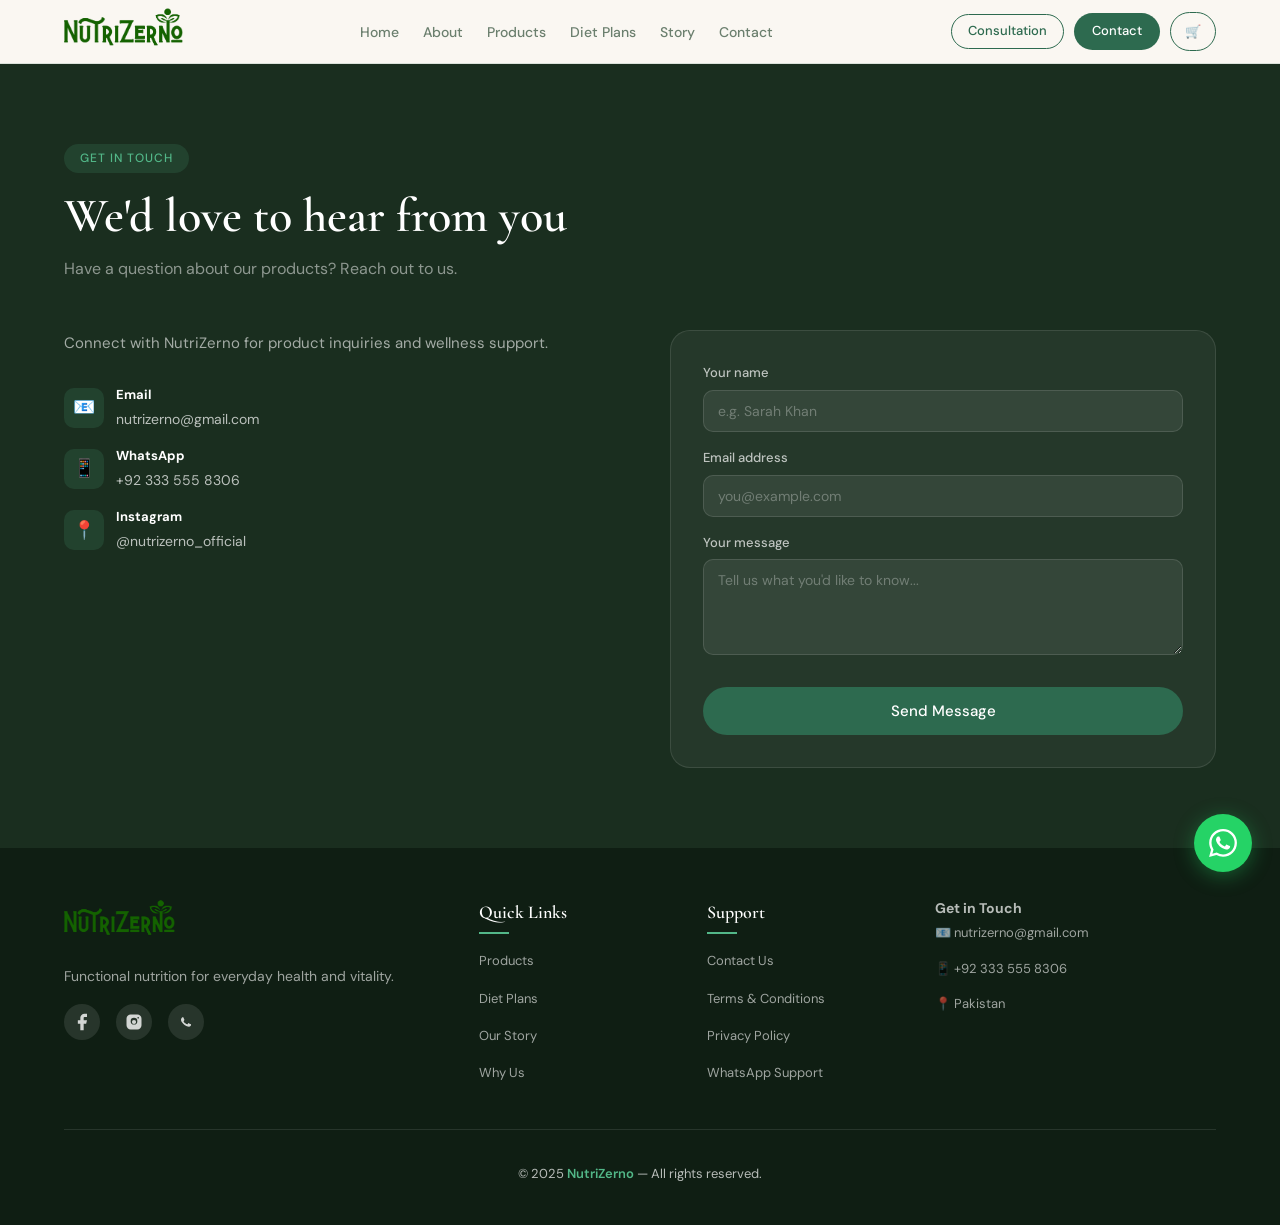
==== contact.html @ b22aeb5e "Add files via upload" ====
<!DOCTYPE html>
<html lang="en">
<head>
<meta charset="UTF-8">
<meta name="viewport" content="width=device-width, initial-scale=1.0">

<!-- Primary SEO Meta Tags -->
<title>NutriZerno | Contact Us</title>
<meta name="title" content="NutriZerno | Contact Us">
<meta name="description" content="Get in touch with NutriZerno. Reach out to Dietitian Samawat for product inquiries, diet plan consultations, and wellness support in Pakistan.">
<meta name="keywords" content="nutrizerno, Talbeena Pakistan, seed cycling Pakistan, PCOS diet plan, hormonal balance nutrition, dietitian formulated, NutriZerno, women wellness Pakistan, weight loss plan, functional foods">
<meta name="author" content="Dietitian Samawat - NutriZerno">
<meta name="robots" content="index, follow, max-snippet:-1, max-image-preview:large, max-video-preview:-1">
<meta name="language" content="English">
<meta name="revisit-after" content="7 days">
<meta name="geo.region" content="PK">
<meta name="geo.placename" content="Pakistan">

<!-- Open Graph / Social Media Meta Tags -->
<meta property="og:type" content="website">
<meta property="og:url" content="https://www.nutrizerno.com/">
<meta property="og:title" content="NutriZerno | Contact Us">
<meta property="og:description" content="Have questions? Contact us for professional nutritional advice and premium functional foods.">
<meta property="og:image" content="https://www.nutrizerno.com/images/og-image.jpg">
<meta property="og:image:alt" content="NutriZerno Product Collection - Talbeena and Seed Mixes">

<!-- Twitter Card Meta Tags -->
<meta property="twitter:card" content="summary_large_image">
<meta property="twitter:url" content="https://www.nutrizerno.com/">
<meta property="twitter:title" content="NutriZerno | Contact Us">
<meta property="twitter:description" content="Get in touch with NutriZerno for personalized diet plans and wellness products.">
<meta property="twitter:image" content="https://www.nutrizerno.com/images/og-image.jpg">

<!-- Canonical URL -->
<link rel="canonical" href="https://www.nutrizerno.com/">
<link rel="icon" type="image/png" href="./images/logoSquare.png">

<link rel="stylesheet" href="style.css">
<link href="https://fonts.googleapis.com/css2?family=Cormorant+Garamond:ital,wght@0,400;0,600;1,400&family=DM+Sans:wght@300;400;500&display=swap" rel="stylesheet">

<!-- JSON-LD Structured Data -->
<script type="application/ld+json">
{
  "@context": "https://schema.org",
  "@type": "HealthAndBeautyBusiness",
  "name": "NutriZerno",
  "url": "https://www.nutrizerno.com",
  "logo": "https://www.nutrizerno.com/images/logo.png",
  "image": "https://www.nutrizerno.com/images/Hero.jpeg",
  "description": "Dietitian-led premium wellness brand offering functional nutrition through Talbeena blends, seed cycling mixes, and personalized diet plans for women's health in Pakistan.",
  "founder": {
    "@type": "Person",
    "name": "Dietitian Samawat",
    "jobTitle": "Clinical Dietitian & Wellness Coach"
  },
  "address": {
    "@type": "PostalAddress",
    "addressCountry": "PK"
  },
  "contactPoint": {
    "@type": "ContactPoint",
    "telephone": "+923335558306",
    "contactType": "customer service",
    "contactOption": "TollFree",
    "areaServed": "PK",
    "availableLanguage": ["English", "Urdu"]
  },
  "sameAs": [
    "https://www.instagram.com/nutrizerno_official",
    "https://www.facebook.com/share/1DbxPfG18h/"
  ]
}
</script>
</head>
<body>

<!-- WHATSAPP FLOAT -->
<a class="wa-float" href="https://wa.me/923335558306?text=Hi%20NutriZerno!%20I%20want%20to%20know%20more%20about%20your%20products." target="_blank" aria-label="Chat on WhatsApp" title="Chat with NutriZerno on WhatsApp">
  <svg viewBox="0 0 24 24" fill="#fff" xmlns="http://www.w3.org/2000/svg">
    <path d="M17.472 14.382c-.297-.149-1.758-.867-2.03-.967-.273-.099-.471-.148-.67.15-.197.297-.767.966-.94 1.164-.173.199-.347.223-.644.075-.297-.15-1.255-.463-2.39-1.475-.883-.788-1.48-1.761-1.653-2.059-.173-.297-.018-.458.13-.606.134-.133.298-.347.446-.52.149-.174.198-.298.298-.497.099-.198.05-.371-.025-.52-.075-.149-.669-1.612-.916-2.207-.242-.579-.487-.5-.669-.51-.173-.008-.371-.01-.57-.01-.198 0-.52.074-.792.372-.272.297-1.04 1.016-1.04 2.479 0 1.462 1.065 2.875 1.213 3.074.149.198 2.096 3.2 5.077 4.487.709.306 1.262.489 1.694.625.712.227 1.36.195 1.871.118.571-.085 1.758-.719 2.006-1.413.248-.694.248-1.289.173-1.413-.074-.124-.272-.198-.57-.347m-5.421 7.403h-.004a9.87 9.87 0 01-5.031-1.378l-.361-.214-3.741.982.998-3.648-.235-.374a9.86 9.86 0 01-1.51-5.26c.001-5.45 4.436-9.884 9.888-9.884 2.64 0 5.122 1.03 6.988 2.898a9.825 9.825 0 012.893 6.994c-.003 5.45-4.437 9.884-9.885 9.884m8.413-18.297A11.815 11.815 0 0012.05 0C5.495 0 .16 5.335.157 11.892c0 2.096.547 4.142 1.588 5.945L.057 24l6.305-1.654a11.882 11.882 0 005.683 1.448h.005c6.554 0 11.89-5.335 11.893-11.893a11.821 11.821 0 00-3.48-8.413z"/>
  </svg>
</a>
<div class="wa-tooltip">Chat on WhatsApp</div>
<!-- NAV - Sleek & Compact -->
<nav>
  <div class="logo">
    <a href="index.html"><img src="./images/logo.png" alt="NutriZerno Logo" class="logo-img"></a>
  </div>
  <ul class="nav-links">
    <li><a href="index.html">Home</a></li>
    <li><a href="index.html#about">About</a></li>
    <li><a href="products.html">Products</a></li>
    <li><a href="index.html#plans">Diet Plans</a></li>
    <li><a href="index.html#story">Story</a></li>
    <li><a href="index.html#contact">Contact</a></li>
    <!-- <li><a href="terms.html">Terms & Conditions</a></li> -->
  </ul>
  <div class="nav-buttons">
    <a href="https://wa.me/923335558306?text=Hi%20NutriZerno!%20I%20want%20to%20book%20a%20consultation." class="btn-outline nav-consultation" target="_blank">Consultation</a>
    <a href="index.html#contact" class="nav-cta">Contact</a>
    <button class="cart-button" onclick="openCart()" aria-label="Open cart">
      <span class="cart-icon">🛒</span>
      <span class="cart-badge" id="cartCount">0</span>
    </button>
  </div>
  <div class="hamburger" onclick="toggleMenu()">
    <span></span>
    <span></span>
    <span></span>
  </div>
</nav>

<!-- CONTACT -->
<section id="contact">
  <div class="section-tag">Get in Touch</div>
  <h2 class="section-title">We'd love to hear from you</h2>
  <p class="section-sub">Have a question about our products? Reach out to us.</p>
  <div class="contact-grid">
    <div class="contact-info">
      <p>Connect with NutriZerno for product inquiries and wellness support.</p>
      <div class="contact-detail">
        <div class="contact-icon">📧</div>
        <div class="contact-detail-text"><strong>Email</strong>nutrizerno@gmail.com</div>
      </div>
      <div class="contact-detail">
        <div class="contact-icon">📱</div>
        <div class="contact-detail-text"><strong>WhatsApp</strong>+92 333 555 8306</div>
      </div>
      <div class="contact-detail">
        <div class="contact-icon">📍</div>
        <div class="contact-detail-text"><strong>Instagram</strong>@nutrizerno_official</div>
      </div>
    </div>
    <div class="contact-form-box">
      <div class="form-group">
        <label>Your name</label>
        <input type="text" id="c-name" placeholder="e.g. Sarah Khan">
      </div>
      <div class="form-group">
        <label>Email address</label>
        <input type="email" id="c-email" placeholder="you@example.com">
      </div>
      <div class="form-group">
        <label>Your message</label>
        <textarea id="c-msg" rows="4" placeholder="Tell us what you'd like to know..."></textarea>
      </div>
      <button class="submit-btn" onclick="sendContactMsg()">Send Message</button>
      <div class="success-msg" id="contact-success">
        Thank you! Your message has been sent. We'll reply within 24 hours.
      </div>
    </div>
  </div>
</section>

<!-- FOOTER - Clean & Professional -->
<footer>
  <div class="footer-container">
    <div class="footer-brand">
      <img src="./images/logo.png" alt="NutriZerno Logo" class="footer-logo">
      <p>Functional nutrition for everyday health and vitality.</p>
      <div class="social-links">
        <a href="https://www.facebook.com/share/1DbxPfG18h/" target="_blank" rel="noopener noreferrer" aria-label="Facebook">
          <svg width="20" height="20" viewBox="0 0 24 24" fill="currentColor"><path d="M18 2h-3a5 5 0 0 0-5 5v3H7v4h3v8h4v-8h3l1-4h-4V7a1 1 0 0 1 1-1h3z"/></svg>
        </a>
        <a href="https://www.instagram.com/nutrizerno_official?igsh=MWZhbjZ5MHFrbnpzcg==" target="_blank" rel="noopener noreferrer" aria-label="Instagram">
          <svg width="20" height="20" viewBox="0 0 24 24" fill="currentColor"><path d="M16 3H8a5 5 0 0 0-5 5v8a5 5 0 0 0 5 5h8a5 5 0 0 0 5-5V8a5 5 0 0 0-5-5zm-4 12a4 4 0 1 1 0-8 4 4 0 0 1 0 8zm5-7a1 1 0 1 1 0-2 1 1 0 0 1 0 2z"/><circle cx="12" cy="12" r="2.5"/></svg>
        </a>
        <a href="https://wa.me/923335558306" target="_blank" rel="noopener noreferrer" aria-label="WhatsApp">
          <svg width="20" height="20" viewBox="0 0 24 24" fill="currentColor"><path d="M17.472 14.382c-.297-.149-1.758-.867-2.03-.967-.273-.099-.471-.148-.67.15-.197.297-.767.966-.94 1.164-.173.199-.347.223-.644.075-.297-.15-1.255-.463-2.39-1.475-.883-.788-1.48-1.761-1.653-2.059-.173-.297-.018-.458.13-.606.134-.133.298-.347.446-.52.149-.174.198-.298.298-.497.099-.198.05-.371-.025-.52-.075-.149-.669-1.612-.916-2.207-.242-.579-.487-.5-.669-.51-.173-.008-.371-.01-.57-.01-.198 0-.52.074-.792.372-.272.297-1.04 1.016-1.04 2.479 0 1.462 1.065 2.875 1.213 3.074.149.198 2.096 3.2 5.077 4.487.709.306 1.262.489 1.694.625.712.227 1.36.195 1.871.118.571-.085 1.758-.719 2.006-1.413.248-.694.248-1.289.173-1.413-.074-.124-.272-.198-.57-.347"/></svg>
        </a>
      </div>
    </div>
    <div class="footer-links-group">
      <h4>Quick Links</h4>
      <ul>
        <li><a href="#products">Products</a></li>
        <li><a href="#plans">Diet Plans</a></li>
        <li><a href="#story">Our Story</a></li>
        <li><a href="#benefits">Why Us</a></li>
      </ul>
    </div>
    <div class="footer-links-group">
      <h4>Support</h4>
      <ul>
        <li><a href="contact.html">Contact Us</a></li>
        <li><a href="terms.html">Terms & Conditions</a></li>
        <li><a href="#privacy">Privacy Policy</a></li>
        <li><a href="https://wa.me/923335558306">WhatsApp Support</a></li>
      </ul>
    </div>
    <div class="footer-contact">
      <h4>Get in Touch</h4>
      <p>📧 nutrizerno@gmail.com</p>
      <p>📱 +92 333 555 8306</p>
      <p>📍 Pakistan</p>
    </div>
  </div>
  <div class="footer-bottom">
    <p>&copy; 2025 <span>NutriZerno</span> — All rights reserved.</p>
  </div>
</footer>

<!-- CART MODAL -->
<div class="modal-overlay" id="cartModal">
  <div class="modal cart-modal">
    <button class="modal-close" onclick="closeCart()">&#10005;</button>
    <h2>Your Cart</h2>
    <div class="cart-summary" id="cartSummary"></div>
    <div class="cart-actions">
      <button class="outline-btn" onclick="clearCart()">Clear Cart</button>
      <button class="buy-btn" onclick="checkoutCart()">Continue Buying</button>
    </div>
    <div class="success-msg" id="cart-success">
      Cart summary ready to send on WhatsApp.
    </div>
  </div>
</div>

<!-- BUY MODAL -->
<div class="modal-overlay" id="buyModal">
  <div class="modal">
    <button class="modal-close" onclick="closeModal()">&#10005;</button>
    <h2>Complete your order</h2>
    <div class="modal-product-info" id="modalProductInfo"></div>
    <div class="form-row">
      <div class="form-group">
        <label>First name *</label>
        <input type="text" id="b-fname" placeholder="Ali" required>
      </div>
      <div class="form-group">
        <label>Last name</label>
        <input type="text" id="b-lname" placeholder="Raza">
      </div>
    </div>
    <div class="form-group">
      <label>Phone / WhatsApp number *</label>
      <input type="tel" id="b-phone" placeholder="+92 3XX XXXXXXX" required>
    </div>
    <div class="form-group">
      <label>Email address *</label>
      <input type="email" id="b-email" placeholder="ali@example.com" required>
    </div>
    <div class="form-group">
      <label>Delivery address *</label>
      <input type="text" id="b-address" placeholder="Street, City, Province" required>
    </div>
    <div class="form-row">
      <div class="form-group">
        <label>Quantity</label>
        <select id="b-qty">
          <option>1</option><option>2</option><option>3</option><option>4</option><option>5</option>
        </select>
      </div>
      <div class="form-group">
        <label>Payment method</label>
        <select id="b-pay">
          <option>Cash on Delivery</option>
          <option>EasyPaisa</option>
          <option>JazzCash</option>
          <option>Bank Transfer</option>
        </select>
      </div>
    </div>
    <div class="form-group">
      <label>Special instructions (optional)</label>
      <textarea id="b-notes" rows="2" placeholder="Any special request..."></textarea>
    </div>
    <button class="submit-btn" onclick="submitOrder()">Place Order</button>
    <div class="success-msg" id="order-success">
      Order details sent to WhatsApp! We'll contact you shortly to confirm and process your order.
    </div>
  </div>
</div>

<script src="products.js"></script>
<script src="cart-utils.js"></script>
<script src="index.js"></script>
</body>
</html>
---- style.css ----
:root {
  --green: #2d6a4f;
  --green-light: #52b788;
  --green-pale: #d8f3dc;
  --cream: #faf7f2;
  --dark: #1a2e1f;
  --text: #2c3e30;
  --muted: #6b7f6e;
  --white: #ffffff;
  --border: rgba(45, 106, 79, 0.15);
  --radius: 16px;
}

* {
  box-sizing: border-box;
  margin: 0;
  padding: 0;
}

html {
  scroll-behavior: smooth;
}

body {
  font-family: 'DM Sans', sans-serif;
  background: var(--cream);
  color: var(--text);
  font-size: 16px;
  line-height: 1.6;
}

/* NAV */
nav {
  position: sticky;
  top: 0;
  z-index: 100;
  background: rgba(250, 247, 242, 0.95);
  backdrop-filter: blur(8px);
  border-bottom: 1px solid var(--border);
  padding: 0 5%;
  display: flex;
  align-items: center;
  justify-content: space-between;
  height: 68px;
}

.logo .logo-img {
  height: 72px;
  width: auto;
  object-fit: contain;
}

.nav-links {
  display: flex;
  gap: 32px;
  list-style: none;
}

.nav-links a {
  text-decoration: none;
  color: var(--muted);
  font-size: 14px;
  font-weight: 500;
  transition: color .2s;
}

.nav-links a:hover {
  color: var(--green);
}

.nav-buttons {
  display: flex;
  gap: 12px;
  align-items: center;
}

.nav-consultation {
  background: transparent;
  color: var(--green);
  padding: 8px 18px;
  border-radius: 50px;
  font-family: 'DM Sans', sans-serif;
  font-size: 13px;
  font-weight: 500;
  border: 1.5px solid var(--green);
  cursor: pointer;
  text-decoration: none;
  transition: all .2s;
}

.nav-consultation:hover {
  background: var(--green-pale);
}

.nav-cta {
  background: var(--green);
  color: var(--white);
  border: none;
  padding: 10px 22px;
  border-radius: 50px;
  font-family: 'DM Sans', sans-serif;
  font-size: 14px;
  font-weight: 500;
  cursor: pointer;
  transition: background .2s;
  text-decoration: none;
}

.nav-cta:hover {
  background: var(--dark);
}

.cart-button {
  display: inline-flex;
  align-items: center;
  gap: 8px;
  background: transparent;
  color: var(--green);
  border: 1.5px solid var(--green);
  border-radius: 50px;
  padding: 10px 14px;
  font-family: 'DM Sans', sans-serif;
  font-size: 13px;
  font-weight: 600;
  cursor: pointer;
  transition: background .2s, transform .2s;
}

.cart-button:hover {
  background: var(--green-pale);
}

.cart-badge {
  min-width: 22px;
  height: 22px;
  border-radius: 999px;
  background: var(--green);
  color: #fff;
  display: none;
  align-items: center;
  justify-content: center;
  font-size: 12px;
  font-weight: 700;
  padding: 0 6px;
}

.cart-modal {
  max-width: 520px;
}

.cart-summary {
  margin-bottom: 24px;
}

.cart-item {
  display: flex;
  flex-direction: column;
  gap: 12px;
  padding: 14px 0;
  border-bottom: 1px solid rgba(45, 106, 79, 0.12);
}

.cart-item:last-child {
  border-bottom: none;
}

.cart-item-info {
  display: flex;
  justify-content: space-between;
  gap: 12px;
  align-items: flex-start;
}

.cart-item-name {
  font-weight: 700;
  color: var(--dark);
}

.cart-item-meta {
  color: var(--muted);
  font-size: 13px;
  text-align: right;
}

.cart-item-controls {
  display: flex;
  flex-wrap: wrap;
  gap: 8px;
  align-items: center;
}

.outline-btn.small {
  padding: 8px 12px;
  font-size: 12px;
  border-radius: 12px;
}

.cart-actions {
  display: flex;
  gap: 12px;
  flex-wrap: wrap;
  justify-content: flex-end;
  margin-top: 8px;
}

.empty-cart {
  color: var(--muted);
  font-size: 15px;
  line-height: 1.8;
}

/* Hamburger Menu */
.hamburger {
  display: none;
  flex-direction: column;
  cursor: pointer;
  gap: 4px;
}

.hamburger span {
  width: 25px;
  height: 3px;
  background: var(--green);
  transition: 0.3s;
}

/* Mobile Styles */
@media (max-width: 768px) {
  nav {
    padding: 0 20px;
    height: auto;
    flex-direction: column;
    align-items: flex-start;
  }

  .logo .logo-img {
    height: 50px;
  }

  .nav-links {
    display: none;
    flex-direction: column;
    gap: 16px;
    width: 100%;
    margin-top: 20px;
  }

  .nav-links.open {
    display: flex;
  }

  .nav-buttons {
    display: none;
    flex-direction: column;
    gap: 12px;
    width: 100%;
    margin-top: 20px;
  }

  .nav-buttons.open {
    display: flex;
  }

  .hamburger {
    display: flex;
    position: absolute;
    top: 20px;
    right: 20px;
  }
}

/* Tablet Styles */
@media (min-width: 769px) and (max-width: 1024px) {
  .hero h1 {
    font-size: clamp(48px, 6vw, 72px);
  }

  .products-grid {
    grid-template-columns: repeat(auto-fill, minmax(300px, 1fr));
  }

  .plans-grid {
    grid-template-columns: repeat(auto-fit, minmax(450px, 1fr));
  }

  .contact-grid {
    gap: 40px;
  }
}

/* General Mobile Adjustments */
@media (max-width: 768px) {
  body {
    font-size: 14px;
  }

  .hero {
    padding: 40px 20px;
    min-height: 80vh;
  }

  .hero h1 {
    font-size: clamp(32px, 10vw, 60px);
  }

  .hero p {
    font-size: 16px;
  }
}

/* HERO */
.hero {
  min-height: 88vh;
  display: flex;
  flex-direction: column;
  align-items: center;
  justify-content: center;
  text-align: center;
  padding: 60px 5%;
  background: var(--cream);
  position: relative;
  overflow: hidden;
}

.hero::before {
  content: '';
  position: absolute;
  top: -100px;
  right: -100px;
  width: 500px;
  height: 500px;
  border-radius: 50%;
  background: var(--green-pale);
  opacity: 0.4;
  z-index: 0;
}

.hero::after {
  content: '';
  position: absolute;
  bottom: -80px;
  left: -80px;
  width: 400px;
  height: 400px;
  border-radius: 50%;
  background: #b7e4c7;
  opacity: 0.25;
  z-index: 0;
}

.hero-tag {
  display: inline-block;
  background: var(--green-pale);
  color: var(--green);
  font-size: 13px;
  font-weight: 500;
  padding: 6px 18px;
  border-radius: 50px;
  margin-bottom: 24px;
  letter-spacing: 0.5px;
  position: relative;
  z-index: 1;
}

.hero h1 {
  font-family: 'Cormorant Garamond', serif;
  font-size: clamp(48px, 8vw, 88px);
  font-weight: 600;
  line-height: 1.05;
  color: var(--dark);
  max-width: 800px;
  position: relative;
  z-index: 1;
  margin-bottom: 24px;
}

.hero h1 em {
  color: var(--green);
  font-style: italic;
}

.hero p {
  font-size: 18px;
  color: var(--muted);
  max-width: 520px;
  line-height: 1.7;
  position: relative;
  z-index: 1;
  margin-bottom: 40px;
}

.hero-btns {
  display: flex;
  gap: 14px;
  flex-wrap: wrap;
  justify-content: center;
  position: relative;
  z-index: 1;
}

/* Product detail page */
.product-page {
  padding: 40px 5%;
  min-height: 70vh;
  max-width: 1200px;
  margin: 0 auto;
}

.page-header {
  text-align: left;
  max-width: 760px;
  margin: 0 0 32px;
}

.page-header .section-tag {
  display: inline-flex;
  background: var(--green-pale);
  color: var(--green);
  font-size: 13px;
  font-weight: 600;
  padding: 6px 18px;
  border-radius: 50px;
  margin-bottom: 16px;
}

.page-header .section-title {
  font-family: 'Cormorant Garamond', serif;
  font-size: clamp(34px, 4vw, 46px);
  margin-bottom: 12px;
  color: var(--dark);
}

.page-header .section-sub {
  color: var(--muted);
  max-width: 700px;
}

.product-card.detail {
  display: grid;
  grid-template-columns: minmax(320px, 1.2fr) minmax(320px, 0.8fr);
  gap: 32px;
  align-items: start;
  background: #fff;
  padding: 34px;
  border-radius: 24px;
  box-shadow: 0 18px 40px rgba(17, 45, 26, 0.08);
  max-width: 1120px;
  margin: 0 auto 40px;
}

.product-card.detail .product-img-large {
  display: grid;
  place-items: center;
  min-height: 520px;
  padding: 12px;
  background: var(--cream);
  border-radius: 22px;
}

.product-img-large img {
  width: 100%;
  max-height: 520px;
  object-fit: cover;
  border-radius: 18px;
}

.product-info {
  display: flex;
  flex-direction: column;
  justify-content: center;
  gap: 16px;
}

.product-info h1 {
  font-family: 'Cormorant Garamond', serif;
  font-size: clamp(32px, 4vw, 44px);
  margin-bottom: 6px;
  color: var(--dark);
}

.product-info .product-price {
  color: var(--green);
  font-weight: 700;
  margin-bottom: 18px;
  font-size: 20px;
}

.product-desc {
  color: var(--muted);
  line-height: 1.85;
}

.product-actions {
  display: flex;
  flex-wrap: wrap;
  gap: 12px;
  align-items: center;
  margin-top: 16px;
}

.product-actions .outline-btn,
.product-actions .buy-btn,
.product-actions .btn-outline,
.product-actions a {
  text-decoration: none;
  padding: 12px 18px;
  border-radius: 14px;
  font-weight: 600;
  display: inline-flex;
  align-items: center;
  gap: 8px;
}

.product-actions .outline-btn {
  border: 1.5px solid var(--green);
  color: var(--green);
  background: transparent;
}

.product-actions .buy-btn {
  background: var(--green);
  color: var(--white);
  border: none;
}

.product-actions #whatsappOrder {
  background: #25D366;
  color: #fff;
}

.product-actions .btn-outline {
  border-radius: 14px;
}

#addConfirm {
  padding: 12px 16px;
  background: var(--green-pale);
  border-radius: 14px;
  color: var(--dark);
  font-size: 14px;
}

@media (max-width: 900px) {
  .product-card.detail {
    grid-template-columns: 1fr;
    padding: 22px;
  }

  .product-card.detail .product-img-large {
    min-height: 420px;
  }

  .product-page {
    padding: 24px 4%;
  }

  .about-grid {
    grid-template-columns: 1fr;
  }
}


.btn-primary {
  background: var(--green);
  color: #fff;
  padding: 14px 32px;
  border-radius: 50px;
  font-family: 'DM Sans', sans-serif;
  font-size: 15px;
  font-weight: 500;
  border: none;
  cursor: pointer;
  text-decoration: none;
  transition: background .2s, transform .1s;
}

.btn-primary:hover {
  background: var(--dark);
  transform: translateY(-1px);
}

.btn-outline {
  background: transparent;
  color: var(--green);
  padding: 14px 32px;
  border-radius: 50px;
  font-family: 'DM Sans', sans-serif;
  font-size: 15px;
  font-weight: 500;
  border: 1.5px solid var(--green);
  cursor: pointer;
  text-decoration: none;
  transition: all .2s;
}

.btn-outline:hover {
  background: var(--green-pale);
}

/* STATS BAR */
.stats-bar {
  background: var(--dark);
  padding: 28px 5%;
  display: flex;
  justify-content: center;
  gap: 60px;
  flex-wrap: wrap;
}

.stat {
  text-align: center;
}

.stat-num {
  font-family: 'Cormorant Garamond', serif;
  font-size: 36px;
  font-weight: 600;
  color: var(--green-light);
}

.stat-label {
  font-size: 13px;
  color: rgba(255, 255, 255, 0.5);
  margin-top: 2px;
}

/* SECTION */
section {
  padding: 80px 5%;
}

.section-tag {
  display: inline-block;
  background: var(--green-pale);
  color: var(--green);
  font-size: 12px;
  font-weight: 500;
  letter-spacing: 1px;
  text-transform: uppercase;
  padding: 5px 16px;
  border-radius: 50px;
  margin-bottom: 16px;
}

.section-title {
  font-family: 'Cormorant Garamond', serif;
  font-size: clamp(32px, 4vw, 48px);
  font-weight: 600;
  color: var(--dark);
  line-height: 1.15;
  margin-bottom: 12px;
}

.about-section {
  padding: 80px 5%;
  background: #f6f9f3;
}

.about-grid {
  display: grid;
  grid-template-columns: 1.1fr 0.9fr;
  gap: 32px;
  align-items: flex-start;
  max-width: 1180px;
  margin: 0 auto;
}

.about-copy {
  min-width: 0;
}

.about-lead {
  font-size: 18px;
  line-height: 1.9;
  color: var(--dark);
  margin-bottom: 18px;
}

.about-copy p {
  font-size: 16px;
  line-height: 1.8;
  color: var(--muted);
  margin-bottom: 16px;
}

.about-list {
  list-style: none;
  margin-top: 18px;
  padding: 0;
  display: grid;
  gap: 12px;
}

.about-list li {
  position: relative;
  padding-left: 22px;
  color: var(--dark);
  font-weight: 500;
}

.about-list li::before {
  content: '•';
  position: absolute;
  left: 0;
  top: 0;
  color: var(--green);
  font-size: 22px;
  line-height: 1;
}

.about-cards {
  display: grid;
  gap: 20px;
}

.about-card {
  background: #fff;
  border: 1px solid rgba(54, 99, 63, 0.12);
  border-radius: 24px;
  padding: 26px;
  box-shadow: 0 24px 40px rgba(29, 63, 39, 0.05);
}

.about-card h4 {
  font-size: 20px;
  margin-bottom: 10px;
  color: var(--dark);
}

.about-card p {
  color: var(--muted);
  font-size: 15px;
  line-height: 1.75;
}

.section-sub {
  color: var(--muted);
  font-size: 16px;
  max-width: 520px;
}

/* PRODUCTS */
#products {
  background: #fff;
}

.products-header {
  margin-bottom: 48px;
}

.products-grid {
  display: grid;
  grid-template-columns: repeat(auto-fill, minmax(280px, 1fr));
  gap: 24px;
}

.product-card {
  background: var(--cream);
  border: 1px solid var(--border);
  border-radius: var(--radius);
  overflow: hidden;
  transition: transform .2s, box-shadow .2s;
}

.product-card:hover {
  transform: translateY(-4px);
  box-shadow: 0 12px 40px rgba(45, 106, 79, 0.12);
}

.product-img {
  height: 200px;
  display: flex;
  align-items: center;
  justify-content: center;
  background: var(--green-pale);
  overflow: hidden;
}

.product-img img {
  width: 100%;
  height: 100%;
  object-fit: cover;
}

.product-body {
  padding: 20px;
}

.product-badge {
  display: inline-block;
  background: var(--green-pale);
  color: var(--green);
  font-size: 11px;
  font-weight: 500;
  letter-spacing: 0.5px;
  padding: 3px 10px;
  border-radius: 50px;
  margin-bottom: 8px;
}

.product-name {
  font-family: 'Cormorant Garamond', serif;
  font-size: 22px;
  font-weight: 600;
  color: var(--dark);
  margin-bottom: 6px;
}

.product-desc {
  font-size: 13px;
  color: var(--muted);
  line-height: 1.6;
  margin-bottom: 16px;
}

.product-top {
  display: flex;
  align-items: center;
  justify-content: space-between;
  gap: 12px;
  margin-bottom: 14px;
}

.product-price {
  font-family: 'Cormorant Garamond', serif;
  font-size: 20px;
  font-weight: 700;
  color: var(--green);
  white-space: nowrap;
}

.product-badge {
  display: inline-flex;
  align-items: center;
  justify-content: center;
  background: var(--green-pale);
  color: var(--green);
  font-size: 11px;
  font-weight: 700;
  letter-spacing: 0.5px;
  padding: 8px 14px;
  border-radius: 999px;
}

.product-img {
  position: relative;
  min-height: 240px;
  display: flex;
  align-items: center;
  justify-content: center;
  background: linear-gradient(180deg, rgba(45,106,79,0.08) 0%, rgba(250,247,242,0.95) 100%);
  overflow: hidden;
  margin-bottom: 18px;
}

.product-img img {
  width: auto;
  max-width: 100%;
  max-height: 220px;
  object-fit: contain;
}

.product-name {
  font-family: 'Cormorant Garamond', serif;
  font-size: 22px;
  font-weight: 700;
  color: var(--dark);
  margin-bottom: 10px;
}

.product-desc {
  font-size: 14px;
  color: var(--muted);
  line-height: 1.75;
  margin-bottom: 18px;
}

.product-actions {
  display: flex;
  gap: 12px;
  flex-wrap: wrap;
  margin-bottom: 16px;
}

.outline-btn,
.buy-btn {
  border-radius: 999px;
  border: none;
  padding: 12px 18px;
  font-family: 'DM Sans', sans-serif;
  font-size: 13px;
  font-weight: 600;
  cursor: pointer;
  transition: all .2s;
}

.outline-btn {
  background: transparent;
  color: var(--green);
  border: 1.5px solid var(--green);
}

.outline-btn:hover {
  background: var(--green-pale);
}

.buy-btn {
  background: var(--green);
  color: #fff;
}

.buy-btn:hover {
  background: var(--dark);
}

.whatsapp-link {
  display: inline-block;
  width: 100%;
  text-align: center;
  background: #25d366;
  color: #fff;
  text-decoration: none;
  padding: 12px 18px;
  border-radius: 50px;
  font-family: 'DM Sans', sans-serif;
  font-size: 14px;
  font-weight: 600;
  transition: background .2s;
}

.whatsapp-link:hover {
  background: #1da851;
}

.product-footer {
  display: none;
}

/* MODAL OVERLAY */
.modal-overlay {
  display: none;
  position: fixed;
  inset: 0;
  z-index: 1000;
  background: rgba(26, 46, 31, 0.6);
  backdrop-filter: blur(4px);
  align-items: center;
  justify-content: center;
  padding: 20px;
}

.modal-overlay.open {
  display: flex;
}

.modal {
  background: var(--white);
  border-radius: 20px;
  padding: 36px;
  width: 100%;
  max-width: 480px;
  max-height: 90vh;
  overflow-y: auto;
  position: relative;
}

.modal-close {
  position: absolute;
  top: 16px;
  right: 20px;
  background: none;
  border: none;
  cursor: pointer;
  font-size: 22px;
  color: var(--muted);
  line-height: 1;
}

.modal h2 {
  font-family: 'Cormorant Garamond', serif;
  font-size: 28px;
  font-weight: 600;
  color: var(--dark);
  margin-bottom: 4px;
}

.modal-product-info {
  font-size: 13px;
  color: var(--muted);
  margin-bottom: 24px;
  padding-bottom: 20px;
  border-bottom: 1px solid var(--border);
}

.modal-product-info strong {
  color: var(--green);
  font-size: 20px;
  font-family: 'Cormorant Garamond', serif;
}

.form-group {
  margin-bottom: 16px;
}

.form-group label {
  display: block;
  font-size: 13px;
  font-weight: 500;
  color: var(--text);
  margin-bottom: 6px;
}

.form-group input,
.form-group select,
.form-group textarea {
  width: 100%;
  padding: 11px 14px;
  border-radius: 10px;
  border: 1.5px solid var(--border);
  background: var(--cream);
  font-family: 'DM Sans', sans-serif;
  font-size: 14px;
  color: var(--text);
  outline: none;
  transition: border-color .2s;
}

.form-group input:focus,
.form-group select:focus,
.form-group textarea:focus {
  border-color: var(--green-light);
}

.form-row {
  display: grid;
  grid-template-columns: 1fr 1fr;
  gap: 12px;
}

.submit-btn {
  width: 100%;
  background: var(--green);
  color: #fff;
  border: none;
  padding: 14px;
  border-radius: 50px;
  font-family: 'DM Sans', sans-serif;
  font-size: 15px;
  font-weight: 500;
  cursor: pointer;
  transition: background .2s;
  margin-top: 8px;
}

.submit-btn:hover {
  background: var(--dark);
}

.success-msg {
  display: none;
  background: var(--green-pale);
  color: var(--green);
  border-radius: 10px;
  padding: 14px 18px;
  font-size: 14px;
  text-align: center;
  margin-top: 12px;
}

/* BENEFITS */
#benefits {
  background: var(--cream);
}

.benefits-grid {
  display: grid;
  grid-template-columns: repeat(auto-fill, minmax(220px, 1fr));
  gap: 20px;
  margin-top: 48px;
}

.benefit-card {
  background: #fff;
  border: 1px solid var(--border);
  border-radius: var(--radius);
  padding: 28px 24px;
}

.benefit-icon {
  width: 48px;
  height: 48px;
  border-radius: 12px;
  background: var(--green-pale);
  display: flex;
  align-items: center;
  justify-content: center;
  font-size: 22px;
  margin-bottom: 16px;
}

.benefit-card h3 {
  font-family: 'Cormorant Garamond', serif;
  font-size: 20px;
  font-weight: 600;
  color: var(--dark);
  margin-bottom: 8px;
}

.benefit-card p {
  font-size: 13px;
  color: var(--muted);
  line-height: 1.6;
}

/* TIPS */
#tips {
  background: #fff;
}

.tips-grid {
  display: grid;
  grid-template-columns: repeat(auto-fill, minmax(220px, 1fr));
  gap: 20px;
  margin-top: 48px;
}

.tip-card {
  background: var(--cream);
  border: 1px solid var(--border);
  border-radius: var(--radius);
  padding: 28px 24px;
  text-align: center;
}

.tip-icon {
  width: 48px;
  height: 48px;
  border-radius: 12px;
  background: var(--green-pale);
  display: flex;
  align-items: center;
  justify-content: center;
  font-size: 22px;
  margin-bottom: 16px;
  margin: 0 auto 16px;
}

.tip-card h3 {
  font-family: 'Cormorant Garamond', serif;
  font-size: 20px;
  font-weight: 600;
  color: var(--dark);
  margin-bottom: 8px;
}

.tip-card p {
  font-size: 13px;
  color: var(--muted);
  line-height: 1.6;
}

/* INTRO */
#intro {
  background: var(--white);
  text-align: center;
  padding: 60px 5%;
}

.intro-content {
  max-width: 680px;
  margin: 0 auto;
}

.intro-title {
  font-family: 'Cormorant Garamond', serif;
  font-size: clamp(32px, 4vw, 48px);
  font-weight: 600;
  color: var(--dark);
  margin-bottom: 20px;
}

.intro-desc {
  font-size: 17px;
  color: var(--muted);
  line-height: 1.8;
}

/* FEATURED PRODUCT */
#featured {
  background: var(--cream);
  padding: 80px 5%;
}

.featured-content {
  display: grid;
  grid-template-columns: 1fr 1fr;
  gap: 60px;
  align-items: center;
  max-width: 1200px;
  margin: 0 auto;
}

@media (max-width: 768px) {
  .featured-content {
    grid-template-columns: 1fr;
    gap: 30px;
  }
}

.featured-text .section-title {
  margin-bottom: 16px;
}

.featured-desc {
  font-size: 18px;
  color: var(--muted);
  line-height: 1.8;
  margin-bottom: 32px;
}

.featured-benefits {
  margin-bottom: 32px;
}

.featured-benefits h3 {
  font-family: 'Cormorant Garamond', serif;
  font-size: 22px;
  color: var(--dark);
  margin-bottom: 16px;
}

.benefits-list {
  list-style: none;
  padding: 0;
}

.benefits-list li {
  font-size: 16px;
  color: var(--muted);
  margin-bottom: 12px;
  padding-left: 28px;
  position: relative;
}

.benefits-list li:before {
  content: '✓';
  position: absolute;
  left: 0;
  color: var(--green);
  font-weight: bold;
  font-size: 18px;
}

.featured-cta {
  margin-top: 40px;
}

.coming-soon {
  font-size: 16px;
  color: var(--green);
  font-weight: 600;
}

.featured-image {
  display: flex;
  align-items: center;
  justify-content: center;
  height: 350px;
  /* background: linear-gradient(135deg, var(--green-pale) 0%, #e8f5e9 100%); */
  border-radius: var(--radius);
}

.featured-product-img {
  max-width: 100%;
  max-height: 100%;
  object-fit: contain;
  border-radius: var(--radius);
}

/* MISSION & VISION */
.mission-vision {
  display: grid;
  grid-template-columns: 1fr 1fr;
  gap: 28px;
  margin-top: 60px;
  max-width: 1160px;
  margin-left: auto;
  margin-right: auto;
}

.mission-vision .mission-box,
.mission-vision .vision-box {
  background: #fff;
  border: 1px solid rgba(45, 106, 79, 0.12);
  border-radius: 22px;
  box-shadow: 0 20px 40px rgba(17, 45, 26, 0.06);
  padding: 30px 28px;
  display: grid;
  gap: 24px;
}

.mission-vision .mission-card-header {
  display: grid;
  gap: 14px;
}

.mission-vision .mission-tag {
  display: inline-flex;
  background: var(--green-pale);
  color: var(--green);
  font-size: 12px;
  font-weight: 700;
  letter-spacing: 0.5px;
  padding: 6px 16px;
  border-radius: 999px;
  width: fit-content;
}

.mission-vision .mission-card-header p {
  margin: 0;
  color: var(--dark);
  font-size: 17px;
  line-height: 1.85;
}

.mission-vision .mission-list {
  list-style: none;
  padding: 0;
  margin: 0;
  display: grid;
  gap: 16px;
}

.mission-vision .mission-list li {
  position: relative;
  padding-left: 28px;
  color: var(--muted);
  line-height: 1.8;
  font-size: 15px;
}

.mission-vision .mission-list li:before {
  content: '✓';
  position: absolute;
  left: 0;
  top: 0;
  color: var(--green);
  font-weight: 700;
}

@media (max-width: 920px) {
  .mission-vision {
    grid-template-columns: 1fr;
  }
}

/* STORY CARD */
.story-section .story-card {
  display: grid;
  grid-template-columns: minmax(320px, 1.1fr) minmax(300px, 0.9fr);
  gap: 32px;
  align-items: start;
  max-width: 1160px;
  margin: 24px auto 32px;
  background: #fff;
  padding: 42px;
  border-radius: 24px;
  box-shadow: 0 24px 60px rgba(17, 45, 26, 0.08);
  border: 1px solid rgba(45, 106, 79, 0.12);
}

.story-section .story-copy {
  display: grid;
  gap: 24px;
}

.story-section .story-lead {
  color: var(--green);
  font-size: 18px;
  font-weight: 700;
  line-height: 1.7;
  max-width: 620px;
}

.story-section .story-copy-inner {
  display: grid;
  gap: 22px;
}

.story-section .story-headline .story-label {
  display: inline-flex;
  background: var(--green-pale);
  color: var(--green);
  font-size: 12px;
  font-weight: 700;
  letter-spacing: 0.5px;
  padding: 6px 14px;
  border-radius: 999px;
  margin-bottom: 14px;
}

.story-section .story-headline h3 {
  font-family: 'Cormorant Garamond', serif;
  font-size: clamp(28px, 3vw, 36px);
  line-height: 1.15;
  color: var(--dark);
  margin: 0;
}

.story-section .story-copy p {
  color: var(--muted);
  line-height: 1.9;
  font-size: 15.5px;
  margin-bottom: 18px;
}

.story-section .story-quote {
  padding: 24px 28px;
  border-left: 4px solid var(--green);
  background: #f5f9f3;
  border-radius: 18px;
}

.story-section .story-quote p {
  margin: 0;
  color: var(--dark);
  font-style: italic;
  font-size: 16px;
  line-height: 1.85;
}

.story-section .story-points {
  display: grid;
  grid-template-columns: repeat(2, minmax(0, 1fr));
  gap: 16px;
}

.story-section .story-point {
  background: var(--cream);
  padding: 20px;
  border-radius: 18px;
  border: 1px solid var(--border);
}

.story-section .story-point h4 {
  margin: 0 0 10px;
  font-family: 'Cormorant Garamond', serif;
  font-size: 18px;
  color: var(--dark);
}

.story-section .story-point p {
  margin: 0;
  color: var(--muted);
  font-size: 14px;
  line-height: 1.8;
}

.story-section .story-image-card {
  display: grid;
  gap: 18px;
  justify-items: center;
  align-items: start;
}

.story-section .story-image-frame {
  width: 100%;
  overflow: hidden;
  border-radius: 24px;
  box-shadow: 0 24px 50px rgba(45, 106, 79, 0.16);
  aspect-ratio: 4 / 5;
  min-height: 500px;
}

.story-section .story-img {
  width: 100%;
  height: 100%;
  display: block;
  object-fit: cover;
}

.story-section .story-badge {
  display: inline-flex;
  align-items: center;
  justify-content: center;
  padding: 12px 18px;
  border-radius: 999px;
  background: var(--green);
  color: #fff;
  font-size: 13px;
  font-weight: 600;
  text-align: center;
  max-width: 320px;
  justify-self: start;
}

@media (max-width: 980px) {
  .story-section .story-card {
    grid-template-columns: 1fr;
    padding: 28px 22px;
  }

  .story-section .story-points {
    grid-template-columns: 1fr;
  }
}

@media (max-width: 680px) {
  .story-section .story-card {
    padding: 24px 18px;
  }

  .story-section .story-lead {
    font-size: 17px;
  }

  .story-section .story-headline h3 {
    font-size: 28px;
  }
}

.mission-box,
.vision-box {
  background: var(--white);
  padding: 40px;
  border-radius: var(--radius);
  border: 1px solid var(--border);
}

.mission-box h3,
.vision-box h3 {
  font-family: 'Cormorant Garamond', serif;
  font-size: 26px;
  color: var(--green);
  margin-bottom: 16px;
  font-weight: 600;
}

.mission-box p,
.vision-box p {
  font-size: 16px;
  color: var(--muted);
  line-height: 1.8;
}

/* DIET PLANS */
#plans {
  background: var(--cream);
  padding: 80px 5%;
}

.plans-grid {
  display: grid;
  grid-template-columns: repeat(auto-fit, minmax(400px, 1fr));
  gap: 30px;
  margin-bottom: 60px;
}

.plan-card {
  background: var(--white);
  border: 1px solid var(--border);
  border-radius: var(--radius);
  padding: 32px;
  position: relative;
}

.plan-card.premium {
  border-color: var(--green);
  box-shadow: 0 4px 20px rgba(45, 106, 79, 0.1);
}

.plan-header {
  text-align: center;
  margin-bottom: 20px;
}

.plan-icon {
  font-size: 48px;
  margin-bottom: 12px;
}

.plan-title {
  font-family: 'Cormorant Garamond', serif;
  font-size: 28px;
  font-weight: 600;
  color: var(--dark);
  margin-bottom: 8px;
}

.plan-badge {
  display: inline-block;
  background: var(--green-pale);
  color: var(--green);
  font-size: 12px;
  font-weight: 600;
  padding: 4px 12px;
  border-radius: 20px;
  text-transform: uppercase;
  letter-spacing: 0.5px;
}

.plan-description {
  font-size: 16px;
  color: var(--muted);
  text-align: center;
  margin-bottom: 24px;
  line-height: 1.6;
}

.plan-features h4,
.plan-best-for h4,
.plan-bonus h4 {
  font-family: 'Cormorant Garamond', serif;
  font-size: 18px;
  color: var(--dark);
  margin-bottom: 12px;
  font-weight: 600;
}

.plan-features ul,
.plan-best-for ul,
.plan-bonus ul {
  list-style: none;
  padding: 0;
  margin: 0;
}

.plan-features li,
.plan-best-for li,
.plan-bonus li {
  font-size: 14px;
  color: var(--muted);
  margin-bottom: 8px;
  padding-left: 20px;
  position: relative;
  line-height: 1.5;
}

.plan-features li:before,
.plan-best-for li:before,
.plan-bonus li:before {
  content: '✓';
  position: absolute;
  left: 0;
  color: var(--green);
  font-weight: bold;
}

.why-choose-section {
  margin-bottom: 60px;
}

.why-choose-section h3 {
  font-family: 'Cormorant Garamond', serif;
  font-size: 32px;
  color: var(--dark);
  text-align: center;
  margin-bottom: 40px;
}

.why-choose-grid {
  display: grid;
  grid-template-columns: repeat(auto-fit, minmax(200px, 1fr));
  gap: 20px;
}

.why-item {
  background: var(--white);
  border: 1px solid var(--border);
  border-radius: var(--radius);
  padding: 24px;
  text-align: center;
}

.why-icon {
  font-size: 32px;
  margin-bottom: 12px;
}

.why-item p {
  font-size: 14px;
  color: var(--muted);
  margin: 0;
  line-height: 1.5;
}

.get-started-section h3 {
  font-family: 'Cormorant Garamond', serif;
  font-size: 32px;
  color: var(--dark);
  text-align: center;
  margin-bottom: 40px;
}

.get-started-content {
  background: var(--white);
  border: 1px solid var(--border);
  border-radius: var(--radius);
  padding: 40px;
  text-align: center;
}

.get-started-steps {
  display: flex;
  justify-content: center;
  gap: 30px;
  margin-bottom: 30px;
  flex-wrap: wrap;
}

.step {
  display: flex;
  align-items: center;
  gap: 12px;
}

.step-icon {
  font-size: 20px;
}

.step p {
  font-size: 16px;
  color: var(--muted);
  margin: 0;
}

.get-started-cta p {
  font-size: 18px;
  color: var(--muted);
  margin-bottom: 24px;
  font-style: italic;
}

@media (max-width: 768px) {
  .plans-grid {
    grid-template-columns: 1fr;
  }

  .get-started-steps {
    flex-direction: column;
    gap: 16px;
  }

  .why-choose-grid {
    grid-template-columns: 1fr;
  }
}

/* STORY */
#story {
  background: var(--cream);
}

.story-content {
  display: grid;
  grid-template-columns: 1fr 1fr;
  gap: 60px;
  align-items: center;
  margin-top: 48px;
}

@media (max-width: 768px) {
  .story-content {
    grid-template-columns: 1fr;
    gap: 30px;
  }
}

.story-text p {
  font-size: 16px;
  color: var(--muted);
  line-height: 1.7;
  margin-bottom: 20px;
}

.story-text p:last-child {
  margin-bottom: 0;
}

.story-image {
  display: flex;
  align-items: center;
  justify-content: center;
  height: 300px;
  /* background: var(--green-pale); */
  border-radius: var(--radius);
}

.story-img {
  max-width: 100%;
  max-height: 100%;
  object-fit: cover;
  border-radius: var(--radius);
}

/* CONTACT */
#contact {
  background: var(--dark);
}

#contact .section-title {
  color: #fff;
}

#contact .section-sub {
  color: rgba(255, 255, 255, 0.5);
}

#contact .section-tag {
  background: rgba(82, 183, 136, 0.15);
  color: var(--green-light);
}

.contact-grid {
  display: grid;
  grid-template-columns: 1fr 1fr;
  gap: 60px;
  align-items: start;
  margin-top: 48px;
}

.contact-info p {
  color: rgba(255, 255, 255, 0.6);
  font-size: 15px;
  line-height: 1.8;
  margin-bottom: 28px;
}

.contact-detail {
  display: flex;
  align-items: center;
  gap: 12px;
  margin-bottom: 16px;
}

.contact-icon {
  width: 40px;
  height: 40px;
  border-radius: 10px;
  background: rgba(82, 183, 136, 0.15);
  display: flex;
  align-items: center;
  justify-content: center;
  font-size: 18px;
  flex-shrink: 0;
}

.contact-detail-text {
  font-size: 14px;
  color: rgba(255, 255, 255, 0.7);
}

.contact-detail-text strong {
  display: block;
  color: #fff;
  font-size: 13px;
  margin-bottom: 2px;
}

.contact-form-box {
  background: rgba(255, 255, 255, 0.05);
  border: 1px solid rgba(255, 255, 255, 0.1);
  border-radius: 20px;
  padding: 32px;
}

.contact-form-box .form-group input,
.contact-form-box .form-group textarea {
  background: rgba(255, 255, 255, 0.07);
  border-color: rgba(255, 255, 255, 0.12);
  color: #fff;
}

.contact-form-box .form-group input::placeholder,
.contact-form-box .form-group textarea::placeholder {
  color: rgba(255, 255, 255, 0.3);
}

.contact-form-box .form-group label {
  color: rgba(255, 255, 255, 0.7);
}

.contact-form-box .form-group input:focus,
.contact-form-box .form-group textarea:focus {
  border-color: var(--green-light);
}

/* WHATSAPP */
.wa-float {
  position: fixed;
  bottom: 28px;
  right: 28px;
  z-index: 999;
  width: 58px;
  height: 58px;
  border-radius: 50%;
  background: #25D366;
  border: none;
  display: flex;
  align-items: center;
  justify-content: center;
  cursor: pointer;
  text-decoration: none;
  box-shadow: 0 4px 20px rgba(37, 211, 102, 0.35);
  transition: transform .2s, box-shadow .2s;
}

.wa-float:hover {
  transform: scale(1.08);
  box-shadow: 0 6px 28px rgba(37, 211, 102, 0.5);
}

.wa-float svg {
  width: 28px;
  height: 28px;
}

.wa-tooltip {
  position: fixed;
  bottom: 98px;
  right: 28px;
  z-index: 999;
  background: var(--dark);
  color: #fff;
  font-size: 13px;
  font-weight: 500;
  padding: 8px 14px;
  border-radius: 10px;
  pointer-events: none;
  opacity: 0;
  transition: opacity .2s;
  white-space: nowrap;
}

.wa-float:hover+.wa-tooltip {
  opacity: 1;
}

@media (max-width: 480px) {
  .wa-float {
    bottom: 20px;
    right: 20px;
    width: 50px;
    height: 50px;
  }

  .wa-float svg {
    width: 24px;
    height: 24px;
  }

  .wa-tooltip {
    bottom: 78px;
    right: 20px;
    font-size: 12px;
    padding: 6px 10px;
  }
}

/* FOOTER */
footer {
  background: #0f1e13;
  color: rgba(255, 255, 255, 0.7);
  text-align: center;
  padding: 40px 5%;
  font-size: 14px;
  line-height: 1.8;
}

footer span {
  color: var(--green-light);
  font-weight: 600;
}

footer p {
  margin-bottom: 16px;
}

.footer-links {
  font-size: 13px;
}

.footer-links a {
  color: rgba(255, 255, 255, 0.6);
  text-decoration: none;
  transition: color .2s;
}

.footer-links a:hover {
  color: var(--green-light);
}

/* Print Styles for Better SEO/UX */
@media print {

  .wa-float,
  .wa-tooltip,
  .nav-buttons,
  .hamburger,
  .modal-overlay,
  .hero-btns {
    display: none !important;
  }

  body {
    background: white;
    color: black;
  }

  a {
    text-decoration: none;
    color: black;
  }

  .stats-bar {
    background: none;
    color: black;
    border: 1px solid #ccc;
  }

  .stat-num {
    color: black;
  }
}

@media (max-width: 768px) {
  .nav-links {
    display: none;
  }

  .nav-buttons {
    flex-direction: column;
    gap: 8px;
  }

  .nav-consultation {
    padding: 6px 14px;
    font-size: 12px;
  }

  .nav-cta {
    padding: 8px 18px;
    font-size: 13px;
  }

  .contact-grid {
    grid-template-columns: 1fr;
  }

  .stats-bar {
    gap: 32px;
  }

  .form-row {
    grid-template-columns: 1fr;
  }

  .terms-section {
    padding: 60px 0;
  }

  .terms-content {
    padding: 0 20px;
  }

  .terms-content h3 {
    font-size: 20px;
    margin: 36px 0 16px 0;
  }

  .terms-content>p:first-child {
    padding: 16px;
    margin-bottom: 32px;
    font-size: 15px;
  }

  .terms-content h3:before {
    width: 60px;
  }

  .terms-updated {
    margin-top: 32px;
    padding-top: 16px;
  }
}

@media (max-width: 480px) {
  body {
    font-size: 13px;
  }

  .hero {
    padding: 30px 15px;
    min-height: 70vh;
  }

  .hero h1 {
    font-size: clamp(28px, 12vw, 50px);
  }

  .hero p {
    font-size: 14px;
    margin-bottom: 30px;
  }

  .hero-btns {
    gap: 10px;
  }

  .btn-primary,
  .btn-outline {
    padding: 12px 24px;
    font-size: 14px;
  }

  .stats-bar {
    padding: 20px 15px;
    gap: 20px;
    flex-wrap: wrap;
  }

  .stat-num {
    font-size: 28px;
  }

  .stat-label {
    font-size: 12px;
  }

  .section-title {
    font-size: clamp(24px, 6vw, 36px);
  }

  .products-grid {
    grid-template-columns: 1fr;
    gap: 16px;
  }

  .product-card {
    max-width: 100%;
  }

  .benefits-grid {
    grid-template-columns: 1fr;
    gap: 16px;
  }

  .benefit-card {
    padding: 20px 16px;
  }

  .benefit-icon {
    width: 40px;
    height: 40px;
    font-size: 18px;
  }

  .benefit-card h3 {
    font-size: 18px;
  }

  .benefit-card p {
    font-size: 12px;
  }

  .featured-content {
    gap: 20px;
  }

  .featured-desc {
    font-size: 16px;
  }

  .benefits-list li {
    font-size: 14px;
  }

  .plans-grid {
    gap: 20px;
  }

  .plan-card {
    padding: 24px;
  }

  .plan-title {
    font-size: 24px;
  }

  .plan-description {
    font-size: 14px;
  }

  .why-choose-grid {
    grid-template-columns: 1fr;
  }

  .why-item {
    padding: 16px;
  }

  .story-content {
    gap: 20px;
  }

  .story-text p {
    font-size: 14px;
  }

  .mission-vision {
    gap: 20px;
  }

  .mission-box,
  .vision-box {
    padding: 24px;
  }

  .contact-grid {
    gap: 30px;
  }

  .contact-form-box {
    padding: 24px;
  }

  .modal {
    padding: 24px;
    max-width: 90vw;
  }

  .form-group {
    margin-bottom: 12px;
  }

  .submit-btn {
    padding: 12px;
    font-size: 14px;
  }

  footer {
    padding: 30px 15px;
  }
}
/* NAV - Sleek & Compact */
nav {
  position: sticky; 
  top: 0; 
  z-index: 100;
  background: rgba(250,247,242,0.98);
  backdrop-filter: blur(8px);
  border-bottom: 1px solid var(--border);
  padding: 0 5%;
  display: flex; 
  align-items: center; 
  justify-content: space-between;
  height: 64px;
}

.logo .logo-img {
  height: 48px;
  width: auto;
  object-fit: contain;
}

.nav-links { 
  display: flex; 
  gap: 24px; 
  list-style: none; 
}

.nav-links a { 
  text-decoration: none; 
  color: var(--muted); 
  font-size: 14px; 
  font-weight: 500; 
  transition: color .2s; 
}

.nav-links a:hover { 
  color: var(--green); 
}

.nav-buttons { 
  display: flex; 
  gap: 10px; 
  align-items: center; 
}

.nav-consultation {
  background: transparent; 
  color: var(--green);
  padding: 6px 16px; 
  border-radius: 50px;
  font-family: 'DM Sans', sans-serif; 
  font-size: 13px; 
  font-weight: 500;
  border: 1.5px solid var(--green); 
  cursor: pointer; 
  text-decoration: none;
  transition: all .2s;
}

.nav-consultation:hover { 
  background: var(--green-pale); 
}

.nav-cta {
  background: var(--green); 
  color: var(--white);
  border: none; 
  padding: 8px 18px; 
  border-radius: 50px;
  font-family: 'DM Sans', sans-serif; 
  font-size: 13px; 
  font-weight: 500;
  cursor: pointer; 
  transition: background .2s;
  text-decoration: none;
}

.nav-cta:hover { 
  background: var(--dark); 
}

/* FOOTER - Clean & Professional */
footer {
  background: #0f1e13;
  color: rgba(255,255,255,0.7);
  padding: 48px 5% 24px;
}

.footer-container {
  display: grid;
  grid-template-columns: 2fr 1fr 1fr 1.5fr;
  gap: 40px;
  max-width: 1200px;
  margin: 0 auto;
}
.footer-container:nth-child(1) {
  text-align: left;
}

.footer-brand p {
  font-size: 14px;
  line-height: 1.6;
  margin: 16px 0;
  color: rgba(255,255,255,0.6);
}

.footer-logo {
  height: 45px;
  width: auto;
  object-fit: contain;

}

.social-links {
  display: flex;
  gap: 16px;
  margin-top: 16px;
}

.social-links a {
  display: flex;
  align-items: center;
  justify-content: center;
  width: 36px;
  height: 36px;
  background: rgba(255,255,255,0.1);
  border-radius: 50%;
  transition: all .2s;
  color: rgba(255,255,255,0.8);
}

.social-links a:hover {
  background: var(--green);
  transform: translateY(-2px);
}

.footer-links-group h4 {
  font-family: 'Cormorant Garamond', serif;
  font-size: 18px;
  font-weight: 600;
  color: #fff;
  margin-bottom: 20px;
  position: relative;
  display: inline-block;
}

.footer-links-group h4:after {
  content: '';
  position: absolute;
  bottom: -6px;
  left: 0;
  width: 30px;
  height: 2px;
  background: var(--green-light);
}

.footer-links-group ul {
  list-style: none;
  padding: 0;
}

.footer-links-group ul li {
  margin-bottom: 12px;
}

.footer-links-group ul li a {
  color: rgba(255,255,255,0.6);
  text-decoration: none;
  font-size: 13px;
  transition: color .2s;
}

.footer-links-group ul li a:hover {
  color: var(--green-light);
  padding-left: 4px;
}

.footer-contact p {
  font-size: 13px;
  margin-bottom: 12px;
  color: rgba(255,255,255,0.6);
}

.footer-bottom {
  text-align: center;
  padding-top: 32px;
  margin-top: 32px;
  border-top: 1px solid rgba(255,255,255,0.1);
  font-size: 13px;
}

.footer-bottom span {
  color: var(--green-light);
  font-weight: 600;
}

/* Mobile Responsive Footer */
@media (max-width: 768px) {
  .footer-container {
    grid-template-columns: 1fr;
    gap: 30px;
    text-align: center;
  }

  
  .footer-links-group h4:after {
    left: 50%;
    transform: translateX(-50%);
  }
  
  .social-links {
    justify-content: center;
  }
  
  .footer-brand p {
    text-align: center;
  }
}

/* Mobile Navbar Adjustments */
@media (max-width: 768px) {
  nav {
    padding: 0 20px;
    height: auto;
    flex-direction: column;
    align-items: flex-start;
    padding: 12px 20px;
  }
  
  .logo .logo-img {
    height: 40px;
  }
  
  .nav-links {
    display: none;
    flex-direction: column;
    gap: 12px;
    width: 100%;
    margin-top: 16px;
  }
  
  .nav-links.open {
    display: flex;
  }
  
  .nav-buttons {
    display: none;
    flex-direction: column;
    gap: 10px;
    width: 100%;
    margin-top: 16px;
  }
  
  .nav-buttons.open {
    display: flex;
  }
  
  .nav-consultation, .nav-cta, .cart-button {
    text-align: center;
    width: 100%;
  }
  .cart-button span{
    text-align: center;
    width: 100%;
  }
  
  .hamburger {
    display: flex;
    position: absolute;
    top: 18px;
    right: 20px;
  }
}

@media (min-width: 769px) {
  .hamburger {
    display: none;
  }
}
/* TERMS & CONDITIONS - Modern Redesign */
.terms-section {
  background: linear-gradient(135deg, #faf7f2 0%, #fff 100%);
  padding: 80px 5%;
}

.terms-container {
  max-width: 1400px;
  margin: 0 auto;
}

.terms-header {
  text-align: center;
  margin-bottom: 60px;
}

.terms-header .section-tag {
  display: inline-block;
  background: var(--green-pale);
  color: var(--green);
  font-size: 12px;
  font-weight: 500;
  letter-spacing: 1px;
  text-transform: uppercase;
  padding: 5px 16px;
  border-radius: 50px;
  margin-bottom: 16px;
}

.terms-header .section-title {
  font-size: clamp(32px, 4vw, 48px);
  margin-bottom: 16px;
}

.text-green {
  color: var(--green);
}

.terms-intro {
  font-size: 18px;
  color: var(--muted);
  max-width: 600px;
  margin: 0 auto;
}

.terms-grid {
  display: grid;
  grid-template-columns: repeat(auto-fill, minmax(380px, 1fr));
  gap: 30px;
  margin-bottom: 60px;
}

.terms-card {
  background: #fff;
  border-radius: 20px;
  padding: 28px;
  box-shadow: 0 4px 20px rgba(0, 0, 0, 0.05);
  transition: all 0.3s ease;
  border: 1px solid rgba(45, 106, 79, 0.1);
  position: relative;
  overflow: hidden;
}

.terms-card::before {
  content: '';
  position: absolute;
  top: 0;
  left: 0;
  width: 4px;
  height: 0;
  background: var(--green);
  transition: height 0.3s ease;
}

.terms-card:hover {
  transform: translateY(-5px);
  box-shadow: 0 12px 40px rgba(45, 106, 79, 0.12);
}

.terms-card:hover::before {
  height: 100%;
}

.terms-card-icon {
  font-size: 40px;
  margin-bottom: 16px;
}

.terms-card h3 {
  font-family: 'Cormorant Garamond', serif;
  font-size: 24px;
  font-weight: 600;
  color: var(--dark);
  margin-bottom: 20px;
  padding-bottom: 12px;
  border-bottom: 2px solid var(--green-pale);
  display: inline-block;
}

.terms-card-content {
  color: var(--text);
}

.terms-card-content p {
  font-size: 14px;
  line-height: 1.7;
  margin-bottom: 12px;
  color: var(--muted);
}

.terms-card-content ul {
  margin: 12px 0;
  padding-left: 20px;
}

.terms-card-content ul li {
  font-size: 14px;
  line-height: 1.7;
  margin-bottom: 8px;
  color: var(--muted);
}

.terms-card-content ul li strong {
  color: var(--dark);
}

.nested-list {
  margin-top: 8px !important;
  margin-left: 20px !important;
}

.nested-list li {
  font-size: 13px !important;
}

.terms-alert {
  background: #fff8e7;
  border-left: 3px solid #f5a623;
  padding: 12px 16px;
  border-radius: 12px;
  display: flex;
  gap: 12px;
  margin-top: 16px;
}

.terms-alert span {
  font-size: 20px;
}

.terms-alert p {
  margin: 0;
  font-size: 13px;
  color: #856404;
  line-height: 1.5;
}

.terms-highlight {
  background: var(--green-pale);
  padding: 12px 16px;
  border-radius: 12px;
  margin-top: 16px;
}

.terms-highlight p {
  margin: 0;
  font-size: 13px;
  color: var(--green);
  font-weight: 500;
}

.contact-info-mini {
  background: #f8f9fa;
  padding: 12px 16px;
  border-radius: 12px;
  margin-top: 12px;
}

.contact-info-mini p {
  margin: 6px 0;
}

.contact-info-mini strong {
  color: var(--green);
}

.mt-2 {
  margin-top: 12px;
}

/* Final Note Section */
.terms-final-note {
  background: linear-gradient(135deg, var(--green-pale) 0%, #e8f5e9 100%);
  border-radius: 24px;
  padding: 40px;
  display: flex;
  gap: 24px;
  align-items: flex-start;
  margin-top: 40px;
  border: 1px solid rgba(45, 106, 79, 0.2);
}

.final-note-icon {
  font-size: 48px;
  background: var(--green);
  width: 70px;
  height: 70px;
  border-radius: 50%;
  display: flex;
  align-items: center;
  justify-content: center;
  background: linear-gradient(135deg, var(--green) 0%, var(--green-light) 100%);
  box-shadow: 0 8px 20px rgba(45, 106, 79, 0.3);
  flex-shrink: 0;
}

.final-note-content h3 {
  font-family: 'Cormorant Garamond', serif;
  font-size: 28px;
  font-weight: 600;
  color: var(--dark);
  margin-bottom: 12px;
}

.final-note-content p {
  font-size: 16px;
  color: var(--muted);
  line-height: 1.7;
  margin-bottom: 16px;
}

.terms-updated {
  font-size: 14px !important;
  font-style: italic;
  color: var(--green) !important;
  margin-top: 16px;
  padding-top: 16px;
  border-top: 1px solid rgba(45, 106, 79, 0.2);
}

/* Responsive Terms Section */
@media (max-width: 992px) {
  .terms-grid {
    grid-template-columns: repeat(auto-fill, minmax(320px, 1fr));
    gap: 24px;
  }
}

@media (max-width: 768px) {
  .terms-section {
    padding: 60px 20px;
  }
  
  .terms-grid {
    grid-template-columns: 1fr;
    gap: 20px;
  }
  
  .terms-card {
    padding: 20px;
  }
  
  .terms-card h3 {
    font-size: 20px;
  }
  
  .terms-final-note {
    flex-direction: column;
    align-items: center;
    text-align: center;
    padding: 30px 24px;
  }
  
  .final-note-icon {
    width: 60px;
    height: 60px;
    font-size: 32px;
  }
  
  .final-note-content h3 {
    font-size: 24px;
  }
  
  .final-note-content p {
    font-size: 14px;
  }
  
  .terms-alert {
    flex-direction: column;
    align-items: flex-start;
  }
}

@media (max-width: 480px) {
  .terms-card-icon {
    font-size: 32px;
  }
  
  .terms-card h3 {
    font-size: 18px;
  }
  
  .terms-card-content p,
  .terms-card-content ul li {
    font-size: 13px;
  }
  
  .terms-highlight p {
    font-size: 12px;
  }
}
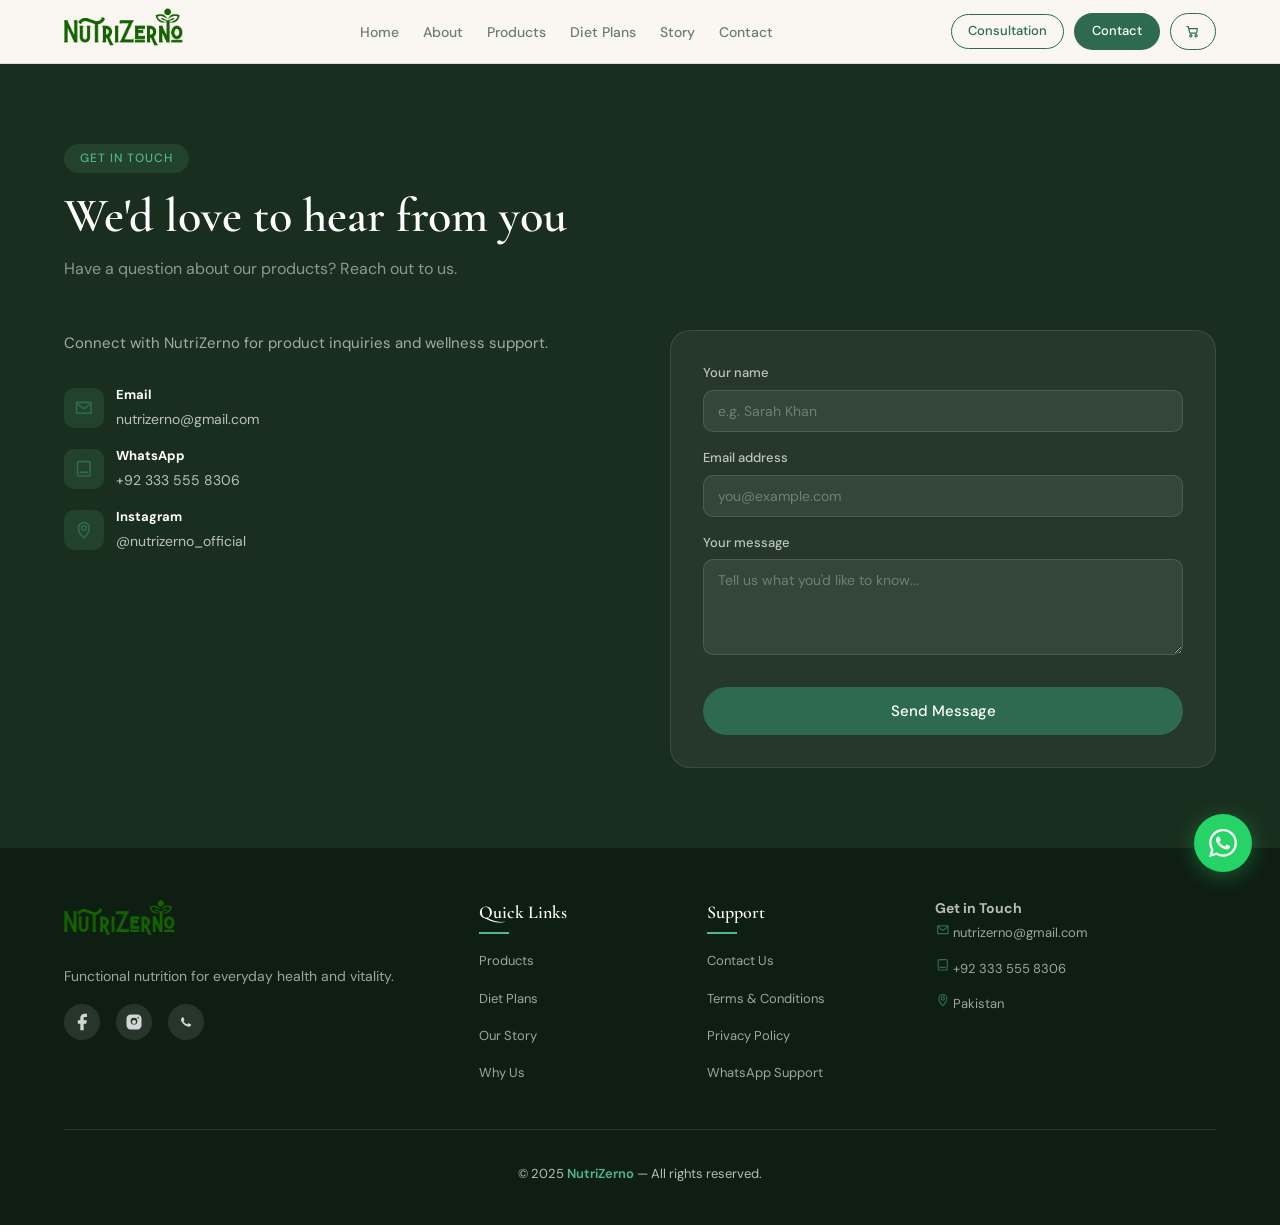
==== commit a6c61af1: "Change All Emoji to Icons" ====
--- a/contact.html
+++ b/contact.html
@@ -7,32 +7,36 @@
 <!-- Primary SEO Meta Tags -->
 <title>NutriZerno | Contact Us</title>
 <meta name="title" content="NutriZerno | Contact Us">
-<meta name="description" content="Get in touch with NutriZerno. Reach out to Dietitian Samawat for product inquiries, diet plan consultations, and wellness support in Pakistan.">
-<meta name="keywords" content="nutrizerno, Talbeena Pakistan, seed cycling Pakistan, PCOS diet plan, hormonal balance nutrition, dietitian formulated, NutriZerno, women wellness Pakistan, weight loss plan, functional foods">
+<meta name="description" content="Contact NutriZerno for consultations, product inquiries, and dietitian-led wellness support across Pakistan.">
+<meta name="keywords" content="NutriZerno contact, dietitian consultation Pakistan, wellness support, Talbeena inquiries, PCOS nutrition help">
 <meta name="author" content="Dietitian Samawat - NutriZerno">
 <meta name="robots" content="index, follow, max-snippet:-1, max-image-preview:large, max-video-preview:-1">
+<meta name="theme-color" content="#1b6a39">
 <meta name="language" content="English">
 <meta name="revisit-after" content="7 days">
 <meta name="geo.region" content="PK">
 <meta name="geo.placename" content="Pakistan">
 
 <!-- Open Graph / Social Media Meta Tags -->
+<meta property="og:locale" content="en_PK">
+<meta property="og:site_name" content="NutriZerno">
 <meta property="og:type" content="website">
-<meta property="og:url" content="https://www.nutrizerno.com/">
+<meta property="og:url" content="https://www.nutrizerno.com/contact.html">
 <meta property="og:title" content="NutriZerno | Contact Us">
-<meta property="og:description" content="Have questions? Contact us for professional nutritional advice and premium functional foods.">
+<meta property="og:description" content="Contact NutriZerno for consultations, product inquiries, and dietitian-led wellness support across Pakistan.">
 <meta property="og:image" content="https://www.nutrizerno.com/images/og-image.jpg">
-<meta property="og:image:alt" content="NutriZerno Product Collection - Talbeena and Seed Mixes">
+<meta property="og:image:alt" content="NutriZerno Contact Page - Dietitian Samawat Wellness Brand">
 
 <!-- Twitter Card Meta Tags -->
 <meta property="twitter:card" content="summary_large_image">
-<meta property="twitter:url" content="https://www.nutrizerno.com/">
+<meta property="twitter:url" content="https://www.nutrizerno.com/contact.html">
 <meta property="twitter:title" content="NutriZerno | Contact Us">
-<meta property="twitter:description" content="Get in touch with NutriZerno for personalized diet plans and wellness products.">
+<meta property="twitter:description" content="Contact NutriZerno for consultations, product inquiries, and dietitian-led wellness support across Pakistan.">
 <meta property="twitter:image" content="https://www.nutrizerno.com/images/og-image.jpg">
+<meta property="twitter:creator" content="@nutrizerno_official">
 
 <!-- Canonical URL -->
-<link rel="canonical" href="https://www.nutrizerno.com/">
+<link rel="canonical" href="https://www.nutrizerno.com/contact.html">
 <link rel="icon" type="image/png" href="./images/logoSquare.png">
 
 <link rel="stylesheet" href="style.css">
@@ -66,7 +70,7 @@
     "availableLanguage": ["English", "Urdu"]
   },
   "sameAs": [
-    "https://www.instagram.com/nutrizerno_official",
+    "https://www.instagram.com/nutrizerno",
     "https://www.facebook.com/share/1DbxPfG18h/"
   ]
 }
@@ -99,7 +103,9 @@
     <a href="https://wa.me/923335558306?text=Hi%20NutriZerno!%20I%20want%20to%20book%20a%20consultation." class="btn-outline nav-consultation" target="_blank">Consultation</a>
     <a href="index.html#contact" class="nav-cta">Contact</a>
     <button class="cart-button" onclick="openCart()" aria-label="Open cart">
-      <span class="cart-icon">🛒</span>
+      <span class="cart-icon icon-shell" aria-hidden="true">
+        <svg viewBox="0 0 24 24" aria-hidden="true"><circle cx="9" cy="18" r="1.7"></circle><circle cx="17" cy="18" r="1.7"></circle><path d="M3 4h2l2.2 9.2a1 1 0 0 0 1 .8h8.7a1 1 0 0 0 1-.8L19 7H7"></path></svg>
+      </span>
       <span class="cart-badge" id="cartCount">0</span>
     </button>
   </div>
@@ -119,15 +125,21 @@
     <div class="contact-info">
       <p>Connect with NutriZerno for product inquiries and wellness support.</p>
       <div class="contact-detail">
-        <div class="contact-icon">📧</div>
+        <div class="contact-icon icon-shell" aria-hidden="true">
+          <svg viewBox="0 0 24 24" aria-hidden="true"><path d="M4 6h16v12H4z"></path><path d="M4 7l8 6 8-6"></path></svg>
+        </div>
         <div class="contact-detail-text"><strong>Email</strong>nutrizerno@gmail.com</div>
       </div>
       <div class="contact-detail">
-        <div class="contact-icon">📱</div>
+        <div class="contact-icon icon-shell" aria-hidden="true">
+          <svg viewBox="0 0 24 24" aria-hidden="true"><path d="M7 4h10a2 2 0 0 1 2 2v12a2 2 0 0 1-2 2H7a2 2 0 0 1-2-2V6a2 2 0 0 1 2-2z"></path><path d="M8 16h8"></path></svg>
+        </div>
         <div class="contact-detail-text"><strong>WhatsApp</strong>+92 333 555 8306</div>
       </div>
       <div class="contact-detail">
-        <div class="contact-icon">📍</div>
+        <div class="contact-icon icon-shell" aria-hidden="true">
+          <svg viewBox="0 0 24 24" aria-hidden="true"><path d="M12 21s6-5.5 6-11a6 6 0 1 0-12 0c0 5.5 6 11 6 11z"></path><circle cx="12" cy="10" r="2.5"></circle></svg>
+        </div>
         <div class="contact-detail-text"><strong>Instagram</strong>@nutrizerno_official</div>
       </div>
     </div>
@@ -162,7 +174,7 @@
         <a href="https://www.facebook.com/share/1DbxPfG18h/" target="_blank" rel="noopener noreferrer" aria-label="Facebook">
           <svg width="20" height="20" viewBox="0 0 24 24" fill="currentColor"><path d="M18 2h-3a5 5 0 0 0-5 5v3H7v4h3v8h4v-8h3l1-4h-4V7a1 1 0 0 1 1-1h3z"/></svg>
         </a>
-        <a href="https://www.instagram.com/nutrizerno_official?igsh=MWZhbjZ5MHFrbnpzcg==" target="_blank" rel="noopener noreferrer" aria-label="Instagram">
+        <a href="https://www.instagram.com/nutrizerno?igsh=MWZhbjZ5MHFrbnpzcg==" target="_blank" rel="noopener noreferrer" aria-label="Instagram">
           <svg width="20" height="20" viewBox="0 0 24 24" fill="currentColor"><path d="M16 3H8a5 5 0 0 0-5 5v8a5 5 0 0 0 5 5h8a5 5 0 0 0 5-5V8a5 5 0 0 0-5-5zm-4 12a4 4 0 1 1 0-8 4 4 0 0 1 0 8zm5-7a1 1 0 1 1 0-2 1 1 0 0 1 0 2z"/><circle cx="12" cy="12" r="2.5"/></svg>
         </a>
         <a href="https://wa.me/923335558306" target="_blank" rel="noopener noreferrer" aria-label="WhatsApp">
@@ -190,9 +202,9 @@
     </div>
     <div class="footer-contact">
       <h4>Get in Touch</h4>
-      <p>📧 nutrizerno@gmail.com</p>
-      <p>📱 +92 333 555 8306</p>
-      <p>📍 Pakistan</p>
+      <p><span class="icon-shell" aria-hidden="true"><svg viewBox="0 0 24 24"><path d="M4 6h16v12H4z"></path><path d="M4 7l8 6 8-6"></path></svg></span> nutrizerno@gmail.com</p>
+      <p><span class="icon-shell" aria-hidden="true"><svg viewBox="0 0 24 24"><path d="M7 4h10a2 2 0 0 1 2 2v12a2 2 0 0 1-2 2H7a2 2 0 0 1-2-2V6a2 2 0 0 1 2-2z"></path><path d="M8 16h8"></path></svg></span> +92 333 555 8306</p>
+      <p><span class="icon-shell" aria-hidden="true"><svg viewBox="0 0 24 24"><path d="M12 21s6-5.5 6-11a6 6 0 1 0-12 0c0 5.5 6 11 6 11z"></path><circle cx="12" cy="10" r="2.5"></circle></svg></span> Pakistan</p>
     </div>
   </div>
   <div class="footer-bottom">
@@ -210,6 +222,53 @@
       <button class="outline-btn" onclick="clearCart()">Clear Cart</button>
       <button class="buy-btn" onclick="checkoutCart()">Continue Buying</button>
     </div>
+    <div class="cart-order-form" id="cartOrderForm">
+      <div class="form-row">
+        <div class="form-group">
+          <label>First name *</label>
+          <input type="text" id="cart-fname" placeholder="Ali" required>
+        </div>
+        <div class="form-group">
+          <label>Last name</label>
+          <input type="text" id="cart-lname" placeholder="Raza">
+        </div>
+      </div>
+      <div class="form-group">
+        <label>Phone / WhatsApp number *</label>
+        <input type="tel" id="cart-phone" placeholder="+92 3XX XXXXXXX" required>
+      </div>
+      <div class="form-group">
+        <label>Email address *</label>
+        <input type="email" id="cart-email" placeholder="ali@example.com" required>
+      </div>
+      <div class="form-group">
+        <label>Delivery address *</label>
+        <input type="text" id="cart-address" placeholder="Street, City, Province" required>
+      </div>
+      <div class="form-row">
+        <div class="form-group">
+          <label>Quantity</label>
+          <input type="number" id="cart-qty" min="1" value="1">
+        </div>
+        <div class="form-group">
+          <label>Payment method</label>
+          <select id="cart-pay">
+            <option>Cash on Delivery</option>
+            <option>EasyPaisa</option>
+            <option>JazzCash</option>
+            <option>Bank Transfer</option>
+          </select>
+        </div>
+      </div>
+      <div class="form-group">
+        <label>Special instructions (optional)</label>
+        <textarea id="cart-notes" rows="2" placeholder="Any special request..."></textarea>
+      </div>
+      <button class="submit-btn" onclick="submitCartOrder()">Send Order via WhatsApp</button>
+      <div class="success-msg" id="cart-order-success">
+        Order details sent to WhatsApp! We'll contact you shortly to confirm your order.
+      </div>
+    </div>
     <div class="success-msg" id="cart-success">
       Cart summary ready to send on WhatsApp.
     </div>
--- a/style.css
+++ b/style.css
@@ -15,6 +15,28 @@
   box-sizing: border-box;
   margin: 0;
   padding: 0;
+}
+
+.icon-shell {
+  display: inline-flex;
+  align-items: center;
+  justify-content: center;
+  color: var(--green);
+}
+
+.icon-shell svg {
+  width: 1.2em;
+  height: 1.2em;
+  stroke: currentColor;
+  fill: none;
+  stroke-width: 1.8;
+  stroke-linecap: round;
+  stroke-linejoin: round;
+}
+
+.icon-shell svg.fill-icon {
+  fill: currentColor;
+  stroke: none;
 }
 
 html {
@@ -306,6 +328,30 @@
   .hero p {
     font-size: 16px;
   }
+
+  .about-section {
+    padding: 60px 20px;
+  }
+
+  .about-lead {
+    font-size: 17px;
+    line-height: 1.7;
+  }
+}
+
+.banner-section {
+  width: 100%;
+  height: 100%;
+  overflow: hidden;
+  padding: 0px 0px;
+  /* position: relative */
+}
+
+.banner-section .hero-img {
+  width: 100%;
+  height: 100%;
+  object-fit: contain;
+  display: block;
 }
 
 /* HERO */
@@ -473,7 +519,7 @@
 
 .product-info h1 {
   font-family: 'Cormorant Garamond', serif;
-  font-size: clamp(32px, 4vw, 44px);
+  font-size: clamp(26px, 3vw, 36px);
   margin-bottom: 6px;
   color: var(--dark);
 }
@@ -523,9 +569,163 @@
   border: none;
 }
 
-.product-actions #whatsappOrder {
-  background: #25D366;
-  color: #fff;
+.product-detail-copy {
+  margin-top: 24px;
+}
+
+.product-detail-copy h3 {
+  font-size: 18px;
+  margin-bottom: 12px;
+  color: var(--dark);
+}
+
+.product-detail-copy p {
+  color: var(--muted);
+  line-height: 1.8;
+  margin-bottom: 18px;
+}
+
+.product-detail-section {
+  margin-top: 18px;
+}
+
+.product-detail-section ul {
+  list-style: disc inside;
+  color: var(--muted);
+  margin: 0;
+  padding-left: 18px;
+}
+
+.product-detail-section li {
+  margin-bottom: 10px;
+  line-height: 1.8;
+}
+
+.product-detail-cards {
+  display: grid;
+  gap: 24px;
+  margin-top: 32px;
+}
+
+.product-detail-card,
+.detail-card,
+.review-card {
+  background: #fff;
+  border: 1px solid var(--border);
+  border-radius: 24px;
+  padding: 24px;
+  box-shadow: 0 24px 40px rgba(29, 63, 39, 0.05);
+}
+
+.detail-card h3,
+.review-card h3 {
+  margin-bottom: 14px;
+  font-size: 20px;
+  color: var(--dark);
+}
+
+.detail-card ul {
+  list-style: disc inside;
+  color: var(--muted);
+  margin: 0;
+  padding-left: 18px;
+}
+
+.detail-card li {
+  margin-bottom: 10px;
+  line-height: 1.8;
+}
+
+.review-card p {
+  color: var(--muted);
+  line-height: 1.8;
+  margin: 0;
+}
+
+.single-review {
+  margin-bottom: 18px;
+  padding-bottom: 12px;
+  border-bottom: 1px solid #f0f0f0;
+}
+
+.single-review:last-child {
+  border-bottom: none;
+  padding-bottom: 0;
+  margin-bottom: 0;
+}
+
+.single-review strong {
+  display: block;
+  margin-bottom: 8px;
+  color: var(--dark);
+}
+
+.review-meta {
+  display: flex;
+  align-items: center;
+  gap: 10px;
+  margin-bottom: 10px;
+  flex-wrap: wrap;
+}
+
+.review-score {
+  display: inline-flex;
+  align-items: center;
+  gap: 6px;
+  padding: 4px 10px;
+  background: #f4fbf8;
+  color: var(--green);
+  border-radius: 999px;
+  font-size: 13px;
+  font-weight: 600;
+}
+
+.review-stars.small .star {
+  font-size: 14px;
+}
+
+.single-review p {
+  margin: 0;
+  color: var(--muted);
+  line-height: 1.8;
+}
+
+.review-stars {
+  display: flex;
+  align-items: center;
+  gap: 8px;
+  margin: 14px 0 18px;
+}
+
+.review-stars .star {
+  font-size: 18px;
+  line-height: 1;
+}
+
+.review-stars .filled {
+  color: var(--green);
+}
+
+.review-stars .empty {
+  color: #d9d9d9;
+}
+
+.rating-value {
+  font-size: 14px;
+  color: var(--dark);
+  font-weight: 600;
+}
+
+.detail-card-grid {
+  display: grid;
+  grid-template-columns: repeat(2, minmax(0, 1fr));
+  gap: 24px;
+}
+
+@media (max-width: 900px) {
+  .detail-card-grid {
+    grid-template-columns: 1fr;
+  }
 }
 
 .product-actions .btn-outline {
@@ -556,6 +756,7 @@
 
   .about-grid {
     grid-template-columns: 1fr;
+    gap: 40px;
   }
 }
 
@@ -719,15 +920,18 @@
   border-radius: 24px;
   padding: 26px;
   box-shadow: 0 24px 40px rgba(29, 63, 39, 0.05);
+  font-family: 'Cormorant Garamond', serif;
 }
 
 .about-card h4 {
+  font-family: inherit;
   font-size: 20px;
   margin-bottom: 10px;
   color: var(--dark);
 }
 
 .about-card p {
+  font-family: inherit;
   color: var(--muted);
   font-size: 15px;
   line-height: 1.75;
@@ -782,8 +986,31 @@
   object-fit: cover;
 }
 
+.product-card-link {
+  display: block;
+  color: inherit;
+  text-decoration: none;
+  padding: 20px;
+}
+
+.product-card-link:hover .product-name,
+.product-card-link:hover .product-price {
+  color: var(--dark);
+}
+
+.product-snippet {
+  color: var(--muted);
+  font-size: 14px;
+  line-height: 1.7;
+  margin-top: 14px;
+}
+
 .product-body {
-  padding: 20px;
+  padding: 0 20px 20px;
+}
+
+.product-card {
+  cursor: pointer;
 }
 
 .product-badge {
@@ -829,6 +1056,50 @@
   white-space: nowrap;
 }
 
+.product-price-block {
+  display: flex;
+  flex-direction: column;
+  align-items: flex-end;
+  gap: 6px;
+}
+
+.product-price-badge {
+  display: inline-flex;
+  align-items: center;
+  justify-content: center;
+  background: #ffe7b8;
+  color: #9a5b00;
+  font-size: 10px;
+  font-weight: 700;
+  letter-spacing: 0.5px;
+  padding: 4px 8px;
+  border-radius: 999px;
+  text-transform: uppercase;
+}
+
+.product-price-stack {
+  display: flex;
+  align-items: center;
+  gap: 8px;
+  flex-wrap: wrap;
+  justify-content: flex-end;
+}
+
+.product-price-sale {
+  font-family: 'Cormorant Garamond', serif;
+  font-size: 20px;
+  font-weight: 700;
+  color: var(--green);
+  white-space: nowrap;
+}
+
+.product-price-original {
+  font-size: 14px;
+  color: var(--muted);
+  text-decoration: line-through;
+  white-space: nowrap;
+}
+
 .product-badge {
   display: inline-flex;
   align-items: center;
@@ -848,7 +1119,7 @@
   display: flex;
   align-items: center;
   justify-content: center;
-  background: linear-gradient(180deg, rgba(45,106,79,0.08) 0%, rgba(250,247,242,0.95) 100%);
+  background: linear-gradient(180deg, rgba(45, 106, 79, 0.08) 0%, rgba(250, 247, 242, 0.95) 100%);
   overflow: hidden;
   margin-bottom: 18px;
 }
@@ -998,6 +1269,21 @@
   font-family: 'Cormorant Garamond', serif;
 }
 
+.cart-order-form {
+  display: none;
+  margin-top: 24px;
+  padding-top: 24px;
+  border-top: 1px solid var(--border);
+}
+
+.cart-order-form.open {
+  display: block;
+}
+
+.cart-order-form .form-group {
+  margin-bottom: 14px;
+}
+
 .form-group {
   margin-bottom: 16px;
 }
@@ -1096,6 +1382,18 @@
   justify-content: center;
   font-size: 22px;
   margin-bottom: 16px;
+  color: var(--green);
+}
+
+.benefit-icon .icon-shell,
+.plan-icon .icon-shell,
+.why-icon .icon-shell,
+.step-icon .icon-shell,
+.contact-icon .icon-shell,
+.final-note-icon .icon-shell,
+.terms-card-icon .icon-shell {
+  width: 100%;
+  height: 100%;
 }
 
 .benefit-card h3 {
@@ -1577,6 +1875,10 @@
 .plan-icon {
   font-size: 48px;
   margin-bottom: 12px;
+  display: flex;
+  align-items: center;
+  justify-content: center;
+  color: var(--green);
 }
 
 .plan-title {
@@ -1675,6 +1977,10 @@
 .why-icon {
   font-size: 32px;
   margin-bottom: 12px;
+  display: flex;
+  align-items: center;
+  justify-content: center;
+  color: var(--green);
 }
 
 .why-item p {
@@ -1716,6 +2022,10 @@
 
 .step-icon {
   font-size: 20px;
+  display: flex;
+  align-items: center;
+  justify-content: center;
+  color: var(--green);
 }
 
 .step p {
@@ -1731,22 +2041,269 @@
   font-style: italic;
 }
 
+/* ONLINE MEDICAL CONSULTATION */
+#consultation {
+  background: var(--white);
+  padding: 0;
+  scroll-margin-top: 68px;
+}
+
+.consultation-hero {
+  min-height: min(760px, calc(100vh - 68px));
+  max-width: 1320px;
+  margin: 0 auto;
+  padding: 72px 5% 64px;
+  display: grid;
+  grid-template-columns: minmax(0, .92fr) minmax(380px, 1.08fr);
+  gap: clamp(40px, 7vw, 100px);
+  align-items: center;
+}
+
+.consultation-copy {
+  max-width: 600px;
+}
+
+.consultation-image-wrap {
+  display: flex;
+  align-items: center;
+  justify-content: center;
+  min-width: 0;
+  height: 100%;
+}
+
+.consultation-image {
+  display: block;
+  width: 100%;
+  height: min(72vh, 700px);
+  max-width: 100%;
+  object-fit: contain;
+}
+
+.consultation-copy .section-tag {
+  margin-bottom: 20px;
+}
+
+.consultation-copy .section-title {
+  margin-bottom: 20px;
+  font-size: clamp(42px, 4.6vw, 68px);
+  line-height: 1.02;
+}
+
+.consultation-accent {
+  width: 74px;
+  height: 3px;
+  margin-bottom: 26px;
+  background: var(--green-light);
+}
+
+.consultation-copy > p {
+  color: var(--muted);
+  margin-bottom: 16px;
+  line-height: 1.75;
+}
+
+.consultation-lead {
+  font-size: 18px;
+}
+
+.consultation-offer {
+  display: inline-block;
+  margin-top: 8px;
+  padding: 10px 16px;
+  background: var(--green-pale);
+  color: var(--green);
+  font-weight: 600;
+}
+
+.consultation-information {
+  background: #eef8f0;
+  padding: 48px 5%;
+  display: grid;
+  grid-template-columns: minmax(230px, .7fr) minmax(0, 1.3fr);
+  gap: clamp(40px, 7vw, 100px);
+  align-items: start;
+}
+
+.consultation-information > div {
+  max-width: 620px;
+}
+
+.consultation-information h3 {
+  color: var(--dark);
+  font-family: 'Cormorant Garamond', serif;
+  font-size: 28px;
+  margin-bottom: 18px;
+}
+
+.consultation-list,
+.consultation-steps {
+  color: var(--muted);
+  font-size: 14px;
+  line-height: 1.55;
+}
+
+.consultation-list {
+  list-style: none;
+}
+
+.consultation-list li {
+  position: relative;
+  padding-left: 22px;
+  margin-bottom: 10px;
+}
+
+.consultation-list li::before {
+  content: '\2713';
+  position: absolute;
+  left: 0;
+  color: var(--green);
+  font-weight: 700;
+}
+
+.consultation-steps {
+  display: grid;
+  grid-template-columns: repeat(4, minmax(0, 1fr));
+  gap: 18px;
+  list-style: none;
+  padding: 0;
+}
+
+.consultation-steps li {
+  display: flex;
+  flex-direction: column;
+  gap: 5px;
+}
+
+.consultation-step-icon {
+  display: flex;
+  align-items: center;
+  justify-content: center;
+  width: 34px;
+  height: 34px;
+  margin-bottom: 5px;
+  border-radius: 50%;
+  background: var(--green-pale);
+  color: var(--green);
+  font-size: 13px;
+  font-weight: 700;
+}
+
+.consultation-steps strong {
+  color: var(--dark);
+  font-size: 15px;
+}
+
+.consultation-steps li > span:last-child {
+  font-size: 12px;
+}
+
+.consultation-cta {
+  display: block;
+  width: fit-content;
+  margin: 28px 0 0 auto;
+}
+
+.consultation-disclaimer {
+  max-width: 900px;
+  margin: 0 auto;
+  padding: 24px 5% 32px;
+  color: var(--muted);
+  text-align: center;
+  font-size: 12px !important;
+  line-height: 1.55 !important;
+}
+
+/* Keep the lower band balanced when the content becomes narrower. */
+@media (max-width: 1050px) {
+  .consultation-hero {
+    grid-template-columns: minmax(0, .9fr) minmax(300px, 1.1fr);
+    gap: 42px;
+  }
+
+  .consultation-copy .section-title {
+    font-size: clamp(38px, 5vw, 54px);
+  }
+
+  .consultation-information {
+    gap: 40px;
+  }
+}
+
+@media (max-width: 900px) {
+  .consultation-hero {
+    min-height: 0;
+    grid-template-columns: 1fr;
+    gap: 38px;
+    padding-top: 58px;
+  }
+
+  .consultation-copy {
+    max-width: 680px;
+  }
+
+  .consultation-image-wrap {
+    order: 2;
+    height: auto;
+  }
+
+  .consultation-image {
+    height: auto;
+    max-height: 680px;
+  }
+
+  .consultation-information {
+    grid-template-columns: 1fr;
+    gap: 34px;
+  }
+
+  .consultation-information > div {
+    max-width: 760px;
+  }
+
+  .consultation-cta {
+    margin-left: 0;
+  }
+}
+
+@media (max-width: 600px) {
+  .consultation-hero {
+    padding: 46px 6% 44px;
+    gap: 30px;
+  }
+
+  .consultation-copy .section-title {
+    font-size: clamp(36px, 11vw, 48px);
+  }
+
+  .consultation-lead {
+    font-size: 16px;
+  }
+
+  .consultation-information {
+    padding: 38px 6%;
+  }
+
+  .consultation-steps {
+    grid-template-columns: repeat(2, minmax(0, 1fr));
+    gap: 24px 16px;
+  }
+
+  .consultation-cta {
+    width: 100%;
+    text-align: center;
+  }
+
+  .consultation-disclaimer {
+    padding: 22px 6% 28px;
+  }
+}
+
 @media (max-width: 768px) {
-  .plans-grid {
-    grid-template-columns: 1fr;
-  }
-
-  .get-started-steps {
-    flex-direction: column;
-    gap: 16px;
-  }
-
-  .why-choose-grid {
-    grid-template-columns: 1fr;
-  }
-}
-
-/* STORY */
+  #plans .plans-grid {
+    grid-template-columns: minmax(0, 1fr);
+  }
+}
+
 #story {
   background: var(--cream);
 }
@@ -1843,6 +2400,7 @@
   justify-content: center;
   font-size: 18px;
   flex-shrink: 0;
+  color: var(--green);
 }
 
 .contact-detail-text {
@@ -2103,6 +2661,19 @@
     margin-bottom: 30px;
   }
 
+  .about-section {
+    padding: 40px 15px;
+  }
+
+  .about-lead {
+    font-size: 16px;
+    margin-bottom: 15px;
+  }
+
+  .about-card {
+    padding: 20px;
+  }
+
   .hero-btns {
     gap: 10px;
   }
@@ -2242,17 +2813,18 @@
     padding: 30px 15px;
   }
 }
+
 /* NAV - Sleek & Compact */
 nav {
-  position: sticky; 
-  top: 0; 
+  position: sticky;
+  top: 0;
   z-index: 100;
-  background: rgba(250,247,242,0.98);
+  background: rgba(250, 247, 242, 0.98);
   backdrop-filter: blur(8px);
   border-bottom: 1px solid var(--border);
   padding: 0 5%;
-  display: flex; 
-  align-items: center; 
+  display: flex;
+  align-items: center;
   justify-content: space-between;
   height: 64px;
 }
@@ -2263,70 +2835,70 @@
   object-fit: contain;
 }
 
-.nav-links { 
-  display: flex; 
-  gap: 24px; 
-  list-style: none; 
-}
-
-.nav-links a { 
-  text-decoration: none; 
-  color: var(--muted); 
-  font-size: 14px; 
-  font-weight: 500; 
-  transition: color .2s; 
-}
-
-.nav-links a:hover { 
-  color: var(--green); 
-}
-
-.nav-buttons { 
-  display: flex; 
-  gap: 10px; 
-  align-items: center; 
+.nav-links {
+  display: flex;
+  gap: 24px;
+  list-style: none;
+}
+
+.nav-links a {
+  text-decoration: none;
+  color: var(--muted);
+  font-size: 14px;
+  font-weight: 500;
+  transition: color .2s;
+}
+
+.nav-links a:hover {
+  color: var(--green);
+}
+
+.nav-buttons {
+  display: flex;
+  gap: 10px;
+  align-items: center;
 }
 
 .nav-consultation {
-  background: transparent; 
-  color: var(--green);
-  padding: 6px 16px; 
+  background: transparent;
+  color: var(--green);
+  padding: 6px 16px;
   border-radius: 50px;
-  font-family: 'DM Sans', sans-serif; 
-  font-size: 13px; 
+  font-family: 'DM Sans', sans-serif;
+  font-size: 13px;
   font-weight: 500;
-  border: 1.5px solid var(--green); 
-  cursor: pointer; 
+  border: 1.5px solid var(--green);
+  cursor: pointer;
   text-decoration: none;
   transition: all .2s;
 }
 
-.nav-consultation:hover { 
-  background: var(--green-pale); 
+.nav-consultation:hover {
+  background: var(--green-pale);
 }
 
 .nav-cta {
-  background: var(--green); 
+  background: var(--green);
   color: var(--white);
-  border: none; 
-  padding: 8px 18px; 
+  border: none;
+  padding: 8px 18px;
   border-radius: 50px;
-  font-family: 'DM Sans', sans-serif; 
-  font-size: 13px; 
+  font-family: 'DM Sans', sans-serif;
+  font-size: 13px;
   font-weight: 500;
-  cursor: pointer; 
+  cursor: pointer;
   transition: background .2s;
   text-decoration: none;
 }
 
-.nav-cta:hover { 
-  background: var(--dark); 
+.nav-cta:hover {
+  background: var(--dark);
 }
 
 /* FOOTER - Clean & Professional */
 footer {
   background: #0f1e13;
-  color: rgba(255,255,255,0.7);
+  color: rgba(255, 255, 255, 0.7);
   padding: 48px 5% 24px;
 }
 
@@ -2337,6 +2909,7 @@
   max-width: 1200px;
   margin: 0 auto;
 }
+
 .footer-container:nth-child(1) {
   text-align: left;
 }
@@ -2345,7 +2918,7 @@
   font-size: 14px;
   line-height: 1.6;
   margin: 16px 0;
-  color: rgba(255,255,255,0.6);
+  color: rgba(255, 255, 255, 0.6);
 }
 
 .footer-logo {
@@ -2367,10 +2940,10 @@
   justify-content: center;
   width: 36px;
   height: 36px;
-  background: rgba(255,255,255,0.1);
+  background: rgba(255, 255, 255, 0.1);
   border-radius: 50%;
   transition: all .2s;
-  color: rgba(255,255,255,0.8);
+  color: rgba(255, 255, 255, 0.8);
 }
 
 .social-links a:hover {
@@ -2408,7 +2981,7 @@
 }
 
 .footer-links-group ul li a {
-  color: rgba(255,255,255,0.6);
+  color: rgba(255, 255, 255, 0.6);
   text-decoration: none;
   font-size: 13px;
   transition: color .2s;
@@ -2422,14 +2995,14 @@
 .footer-contact p {
   font-size: 13px;
   margin-bottom: 12px;
-  color: rgba(255,255,255,0.6);
+  color: rgba(255, 255, 255, 0.6);
 }
 
 .footer-bottom {
   text-align: center;
   padding-top: 32px;
   margin-top: 32px;
-  border-top: 1px solid rgba(255,255,255,0.1);
+  border-top: 1px solid rgba(255, 255, 255, 0.1);
   font-size: 13px;
 }
 
@@ -2446,16 +3019,16 @@
     text-align: center;
   }
 
-  
+
   .footer-links-group h4:after {
     left: 50%;
     transform: translateX(-50%);
   }
-  
+
   .social-links {
     justify-content: center;
   }
-  
+
   .footer-brand p {
     text-align: center;
   }
@@ -2470,11 +3043,11 @@
     align-items: flex-start;
     padding: 12px 20px;
   }
-  
+
   .logo .logo-img {
     height: 40px;
   }
-  
+
   .nav-links {
     display: none;
     flex-direction: column;
@@ -2482,11 +3055,11 @@
     width: 100%;
     margin-top: 16px;
   }
-  
+
   .nav-links.open {
     display: flex;
   }
-  
+
   .nav-buttons {
     display: none;
     flex-direction: column;
@@ -2494,20 +3067,23 @@
     width: 100%;
     margin-top: 16px;
   }
-  
+
   .nav-buttons.open {
     display: flex;
   }
-  
-  .nav-consultation, .nav-cta, .cart-button {
+
+  .nav-consultation,
+  .nav-cta,
+  .cart-button {
     text-align: center;
     width: 100%;
   }
-  .cart-button span{
+
+  .cart-button span {
     text-align: center;
     width: 100%;
   }
-  
+
   .hamburger {
     display: flex;
     position: absolute;
@@ -2521,6 +3097,7 @@
     display: none;
   }
 }
+
 /* TERMS & CONDITIONS - Modern Redesign */
 .terms-section {
   background: linear-gradient(135deg, #faf7f2 0%, #fff 100%);
@@ -2607,6 +3184,10 @@
 .terms-card-icon {
   font-size: 40px;
   margin-bottom: 16px;
+  display: flex;
+  align-items: center;
+  justify-content: center;
+  color: var(--green);
 }
 
 .terms-card h3 {
@@ -2668,6 +3249,10 @@
 
 .terms-alert span {
   font-size: 20px;
+  display: inline-flex;
+  align-items: center;
+  justify-content: center;
+  color: #f5a623;
 }
 
 .terms-alert p {
@@ -2733,6 +3318,7 @@
   justify-content: center;
   background: linear-gradient(135deg, var(--green) 0%, var(--green-light) 100%);
   box-shadow: 0 8px 20px rgba(45, 106, 79, 0.3);
+  color: #fff;
   flex-shrink: 0;
 }
 
@@ -2772,41 +3358,41 @@
   .terms-section {
     padding: 60px 20px;
   }
-  
+
   .terms-grid {
     grid-template-columns: 1fr;
     gap: 20px;
   }
-  
+
   .terms-card {
     padding: 20px;
   }
-  
+
   .terms-card h3 {
     font-size: 20px;
   }
-  
+
   .terms-final-note {
     flex-direction: column;
     align-items: center;
     text-align: center;
     padding: 30px 24px;
   }
-  
+
   .final-note-icon {
     width: 60px;
     height: 60px;
     font-size: 32px;
   }
-  
+
   .final-note-content h3 {
     font-size: 24px;
   }
-  
+
   .final-note-content p {
     font-size: 14px;
   }
-  
+
   .terms-alert {
     flex-direction: column;
     align-items: flex-start;
@@ -2817,17 +3403,18 @@
   .terms-card-icon {
     font-size: 32px;
   }
-  
+
   .terms-card h3 {
     font-size: 18px;
   }
-  
+
   .terms-card-content p,
   .terms-card-content ul li {
     font-size: 13px;
   }
-  
+
   .terms-highlight p {
     font-size: 12px;
   }
-}+}
+*/
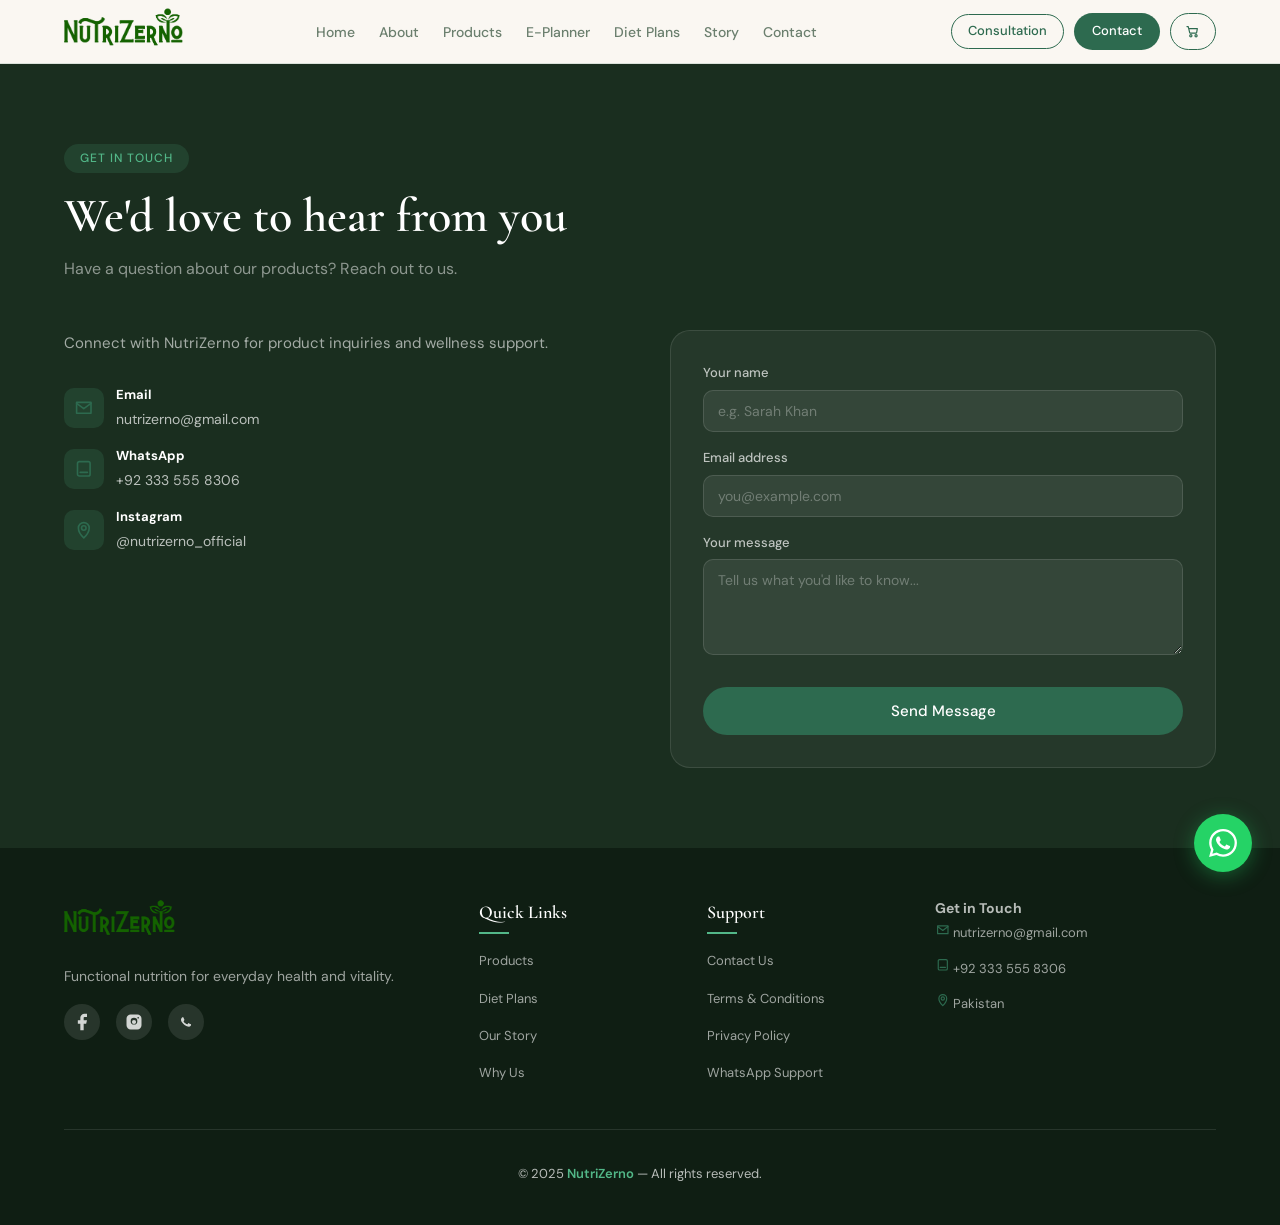
==== commit 2db6ae9b: "Add E-Planner Page" ====
--- a/contact.html
+++ b/contact.html
@@ -90,10 +90,11 @@
   <div class="logo">
     <a href="index.html"><img src="./images/logo.png" alt="NutriZerno Logo" class="logo-img"></a>
   </div>
-  <ul class="nav-links">
+  <ul class="nav-links" id="primary-navigation">
     <li><a href="index.html">Home</a></li>
     <li><a href="index.html#about">About</a></li>
     <li><a href="products.html">Products</a></li>
+    <li><a href="e-planner.html">E-Planner</a></li>
     <li><a href="index.html#plans">Diet Plans</a></li>
     <li><a href="index.html#story">Story</a></li>
     <li><a href="index.html#contact">Contact</a></li>
@@ -109,11 +110,11 @@
       <span class="cart-badge" id="cartCount">0</span>
     </button>
   </div>
-  <div class="hamburger" onclick="toggleMenu()">
+  <button class="hamburger" type="button" onclick="toggleMenu()" aria-label="Toggle navigation menu" aria-controls="primary-navigation" aria-expanded="false">
     <span></span>
     <span></span>
     <span></span>
-  </div>
+  </button>
 </nav>
 
 <!-- CONTACT -->
--- a/style.css
+++ b/style.css
@@ -813,7 +813,7 @@
 }
 
 .stat-num {
-  font-family: 'Cormorant Garamond', serif;
+  /* font-family: 'Cormorant Garamond', serif; */
   font-size: 36px;
   font-weight: 600;
   color: var(--green-light);
@@ -3011,6 +3011,141 @@
   font-weight: 600;
 }
 
+/* E-Planner page */
+.planner-page {
+  max-width: 1200px;
+  margin: 0 auto;
+  padding: 56px 5% 80px;
+}
+
+.planner-hero {
+  max-width: 850px;
+  margin: 0 auto 48px;
+  text-align: center;
+}
+
+.planner-hero h1 {
+  color: var(--dark);
+  font-family: 'Cormorant Garamond', serif;
+  font-size: clamp(52px, 8vw, 82px);
+  line-height: 1;
+  margin-bottom: 12px;
+}
+
+.planner-hero p,
+.planner-closing p {
+  color: var(--muted);
+  line-height: 1.85;
+  margin: 0 auto 16px;
+  max-width: 760px;
+}
+
+.planner-hero .planner-tagline {
+  color: var(--green);
+  font-size: clamp(17px, 2.5vw, 22px);
+  font-weight: 600;
+  margin-bottom: 24px;
+}
+
+.planner-hero .planner-intro {
+  color: var(--dark);
+  font-size: 18px;
+}
+
+.planner-gallery {
+  display: grid;
+  grid-template-columns: repeat(2, minmax(0, 1fr));
+  gap: 20px;
+  margin: 0 auto 72px;
+}
+
+.planner-gallery figure {
+  overflow: hidden;
+  border: 1px solid var(--border);
+  border-radius: 20px;
+  background: #fff;
+  box-shadow: 0 18px 40px rgba(17, 45, 26, 0.06);
+}
+
+.planner-gallery img {
+  display: block;
+  width: 100%;
+  height: 100%;
+  max-height: 640px;
+  object-fit: contain;
+}
+
+.planner-inside {
+  padding: 0;
+  margin-bottom: 72px;
+}
+
+.planner-inside > .section-title,
+.planner-formats .section-title {
+  margin-bottom: 28px;
+}
+
+.planner-feature-grid,
+.planner-format-grid {
+  display: grid;
+  grid-template-columns: repeat(3, minmax(0, 1fr));
+  gap: 18px;
+}
+
+.planner-feature,
+.planner-format {
+  padding: 24px;
+  border: 1px solid var(--border);
+  border-radius: var(--radius);
+  background: #fff;
+}
+
+.planner-feature h3,
+.planner-format h3 {
+  color: var(--dark);
+  font-family: 'Cormorant Garamond', serif;
+  font-size: 23px;
+  margin-bottom: 8px;
+}
+
+.planner-feature p,
+.planner-format p {
+  color: var(--muted);
+  line-height: 1.75;
+}
+
+.planner-formats {
+  padding: 48px;
+  margin-bottom: 72px;
+  border-radius: 24px;
+  background: #f6f9f3;
+}
+
+.planner-format-grid {
+  grid-template-columns: repeat(2, minmax(0, 1fr));
+}
+
+.planner-closing {
+  padding: 0;
+  text-align: center;
+}
+
+.planner-mantra {
+  color: var(--green) !important;
+  font-family: 'Cormorant Garamond', serif;
+  font-size: 24px;
+  font-weight: 600;
+}
+
+.planner-closing .btn-primary {
+  display: inline-flex;
+  margin-top: 12px;
+}
+
+.planner-footer {
+  text-align: center;
+}
+
 /* Mobile Responsive Footer */
 @media (max-width: 768px) {
   .footer-container {
@@ -3031,6 +3166,34 @@
 
   .footer-brand p {
     text-align: center;
+  }
+
+  .planner-page {
+    padding: 40px 20px 60px;
+  }
+
+  .planner-gallery {
+    grid-template-columns: 1fr;
+    gap: 14px;
+    margin-bottom: 52px;
+  }
+
+  .planner-gallery img {
+    max-height: 560px;
+  }
+
+  .planner-feature-grid,
+  .planner-format-grid {
+    grid-template-columns: 1fr;
+  }
+
+  .planner-inside,
+  .planner-formats {
+    margin-bottom: 52px;
+  }
+
+  .planner-formats {
+    padding: 28px 20px;
   }
 }
 
@@ -3417,4 +3580,96 @@
     font-size: 12px;
   }
 }
-*/+/* Consistent responsive navigation across all pages */
+@media (max-width: 1150px) {
+  nav {
+    height: auto;
+    min-height: 64px;
+    padding: 8px 20px;
+    flex-direction: column;
+    align-items: stretch;
+    justify-content: flex-start;
+  }
+
+  nav .logo {
+    min-height: 48px;
+    display: flex;
+    align-items: center;
+    align-self: flex-start;
+  }
+
+  nav .logo .logo-img {
+    height: 48px;
+  }
+
+  nav .hamburger {
+    display: flex;
+    position: absolute;
+    top: 12px;
+    right: 20px;
+    width: 42px;
+    height: 42px;
+    align-items: center;
+    justify-content: center;
+    padding: 8px;
+    border: 1px solid var(--border);
+    border-radius: 10px;
+    background: var(--cream);
+    cursor: pointer;
+  }
+
+  nav .nav-links,
+  nav .nav-buttons {
+    display: none;
+    width: 100%;
+    flex-direction: column;
+    align-items: stretch;
+  }
+
+  nav .nav-links.open {
+    display: flex;
+    gap: 0;
+    margin-top: 8px;
+    padding: 8px 0;
+    border-top: 1px solid var(--border);
+  }
+
+  nav .nav-links li,
+  nav .nav-links a {
+    display: block;
+    width: 100%;
+  }
+
+  nav .nav-links a {
+    padding: 9px 0;
+  }
+
+  nav .nav-buttons.open {
+    display: flex;
+    gap: 10px;
+    margin-top: 0;
+    padding: 12px 0 8px;
+    border-top: 1px solid var(--border);
+  }
+
+  nav .nav-buttons > a,
+  nav .nav-buttons > .cart-button {
+    width: 100%;
+    justify-content: center;
+    text-align: center;
+  }
+
+  nav .nav-buttons .cart-button {
+    gap: 8px;
+  }
+
+  nav .nav-buttons .cart-button span {
+    width: auto;
+  }
+}
+
+@media (min-width: 1151px) {
+  nav .hamburger {
+    display: none;
+  }
+}
